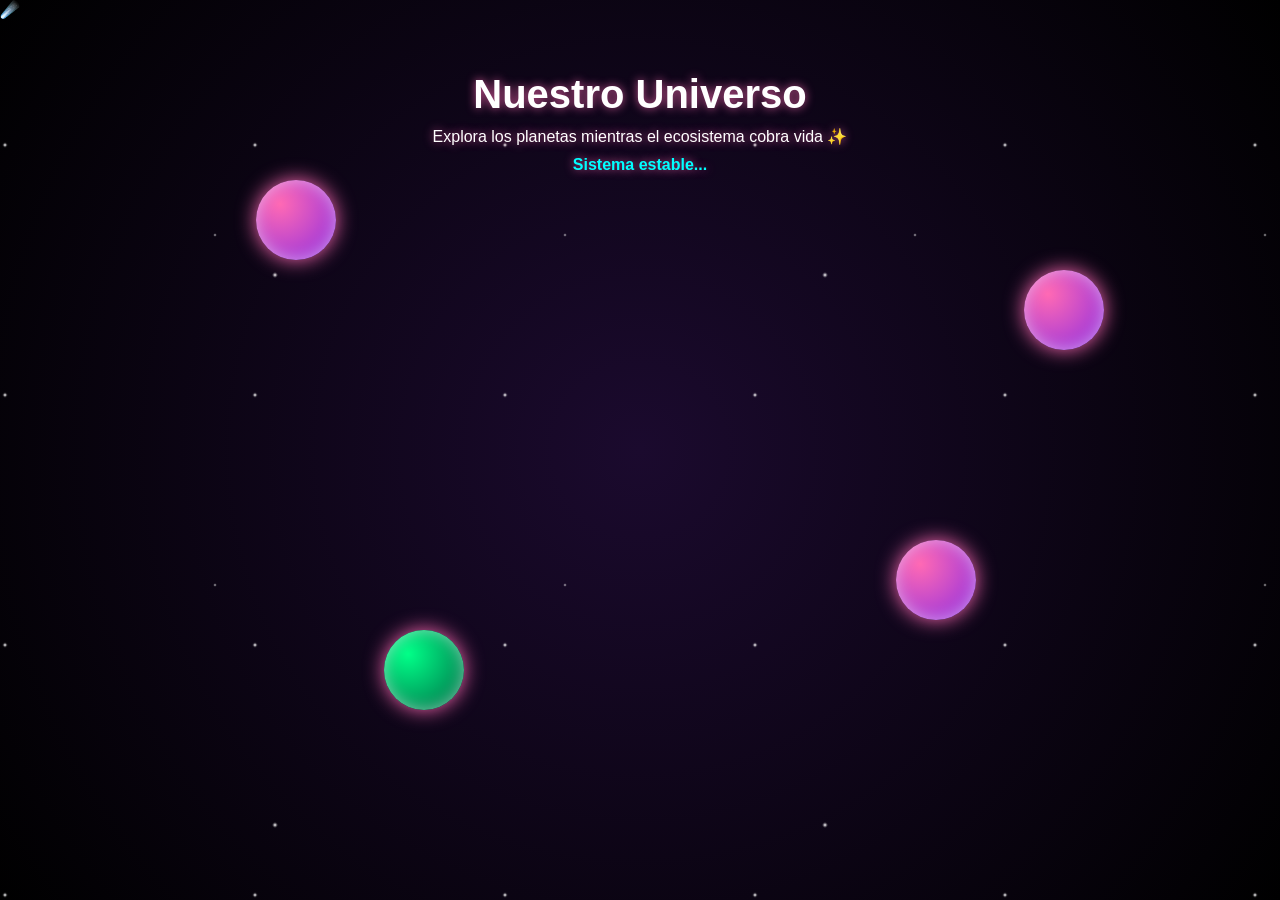
==== index.html @ ca0ccb5b "Update index.html" ====
<!DOCTYPE html>
<html lang="es">
<head>
    <meta charset="UTF-8">
    <meta name="viewport" content="width=device-width, initial-scale=1.0">
    <title>Nuestro Universo ✨</title>
    <link rel="stylesheet" href="style.css">
</head>
<body>

    <audio id="musica" loop>
        <source src="assets/musica.mp3" type="audio/mpeg">
    </audio>

    <div class="instruccion">
        <h1>Nuestro Universo</h1>
        <p>Explora los planetas mientras el ecosistema cobra vida ✨</p>
        <p id="estado-texto" style="color: #00ffff; font-weight: bold; margin-top: 10px;">Sistema estable...</p>
    </div>

    <!-- Actores de la cinemática -->
    <div id="nave" class="actor nave">🚀</div>
    <div id="alien" class="actor alien">👽</div>
    <div id="explosion" class="actor explosion">💥</div>
    <div id="laser" class="actor laser"></div>
    <div id="laser-reparador" class="actor laser-reparador"></div>
    <div class="cometa">☄️</div>

    <div class="universo">
        <div class="planeta" data-img="assets/foto1.jpg" data-titulo="El día que nos conocimos" data-mensaje="Desde ese momento supe que serías alguien muy especial en mi vida." style="top: 20%; left: 20%;"></div>
        <div class="planeta" data-img="assets/foto2.jpg" data-titulo="Nuestra primera aventura" data-mensaje="Reír contigo es mi actividad favorita. Gracias por tantos momentos felices." style="top: 60%; left: 70%;"></div>
        <div class="planeta" data-img="assets/foto3.jpg" data-titulo="Para ti, en este día" data-mensaje="¡Feliz Día de la Amistad y el Amor! Te quiero muchísimo." style="top: 30%; left: 80%;"></div>
        
        <!-- Planeta 4 (El que vive la historia) -->
        <div class="planeta peligro" id="planeta-peligro" style="top: 70%; left: 30%; background: radial-gradient(circle at 30% 30%, #00ff88, #006644);"></div>
    </div>

    <div id="modal" class="modal">
        <div class="modal-contenido">
            <span class="cerrar">&times;</span>
            <img id="modal-img" src="" alt="Recuerdo">
            <h2 id="modal-titulo"></h2>
            <p id="modal-mensaje"></p>
        </div>
    </div>

    <script src="script.js"></script>
</body>
</html>
---- style.css ----
* {
    margin: 0;
    padding: 0;
    box-sizing: border-box;
    font-family: 'Arial', sans-serif;
}

body {
    background: radial-gradient(circle at center, #1b0a2e 0%, #000000 100%);
    color: white;
    overflow: hidden;
    height: 100vh;
    position: relative;
}

body::before {
    content: "";
    position: absolute;
    top: 0; left: 0; width: 100%; height: 100%;
    background-image: 
        radial-gradient(white, rgba(255,255,255,.2) 2px, transparent 3px),
        radial-gradient(white, rgba(255,255,255,.15) 1px, transparent 2px),
        radial-gradient(white, rgba(255,255,255,.1) 2px, transparent 3px);
    background-size: 550px 550px, 350px 350px, 250px 250px;
    background-position: 0 0, 40px 60px, 130px 270px;
    z-index: -1;
    animation: brillar 10s infinite alternate;
}

@keyframes brillar {
    from { opacity: 0.5; }
    to { opacity: 1; }
}

.instruccion {
    text-align: center;
    position: absolute;
    top: 8%;
    width: 100%;
    pointer-events: none;
    text-shadow: 0 0 10px rgba(255, 105, 180, 0.8);
    z-index: 5;
}

.instruccion h1 { font-size: 2.5rem; margin-bottom: 10px; }

/* Planetas */
.planeta {
    position: absolute;
    width: 80px;
    height: 80px;
    border-radius: 50%;
    background: radial-gradient(circle at 30% 30%, #ff69b4, #8a2be2);
    cursor: pointer;
    box-shadow: 0 0 20px #ff69b4, inset 0 0 15px rgba(255,255,255,0.5);
    animation: flotar 4s infinite ease-in-out;
    transition: transform 0.3s, box-shadow 0.3s;
    z-index: 2;
}

.planeta:hover {
    transform: scale(1.2);
    box-shadow: 0 0 40px #ff1493, inset 0 0 20px white;
}

.planeta:nth-child(1) { animation-duration: 5s; }
.planeta:nth-child(2) { animation-duration: 7s; animation-delay: 1s; }
.planeta:nth-child(3) { animation-duration: 6s; animation-delay: 2s; }
.planeta:nth-child(4) { animation-duration: 4s; animation-delay: 0.5s; }

@keyframes flotar {
    0%, 100% { transform: translateY(0) translateX(0); }
    50% { transform: translateY(-20px) translateX(10px); }
}

/* --- ACTORES DE LA CINEMÁTICA --- */
.actor {
    position: absolute;
    font-size: 4rem;
    display: none; /* Ocultos por defecto */
    z-index: 10;
    text-shadow: 0 0 20px rgba(255,255,255,0.8);
}

/* Animaciones de movimiento */
@keyframes volar-derecha {
    0% { left: -100px; top: 20%; transform: rotate(45deg); }
    100% { left: 40%; top: 60%; transform: rotate(45deg); }
}

@keyframes volar-izquierda {
    0% { right: -100px; top: 10%; transform: rotate(-45deg); }
    100% { right: 40%; top: 60%; transform: rotate(-45deg); }
}

@keyframes explotar {
    0% { transform: scale(0); opacity: 1; }
    50% { transform: scale(2); opacity: 0.8; }
    100% { transform: scale(3); opacity: 0; }
}

@keyframes disparar {
    0% { width: 0; opacity: 1; }
    100% { width: 150px; opacity: 0; }
}

/* Estilos específicos de los actores */
.nave { animation: volar-derecha 3s forwards; }
.alien { animation: volar-izquierda 3s forwards; }
.explosion { animation: explotar 1s forwards; }

.laser {
    background: red;
    height: 5px;
    box-shadow: 0 0 15px red;
    top: 65%; left: 35%;
    transform: rotate(45deg);
    transform-origin: left;
}
.laser-reparador {
    background: #00ffff;
    height: 5px;
    box-shadow: 0 0 15px #00ffff;
    top: 65%; right: 35%;
    transform: rotate(-45deg);
    transform-origin: right;
}

/* Efecto de planeta herido */
.planeta-herido {
    filter: grayscale(100%) brightness(50%);
    box-shadow: 0 0 50px #000 inset !important;
    animation: none !important;
    transform: scale(0.8);
}

/* Modal (Ventana) */
.modal {
    display: none;
    position: fixed;
    top: 0; left: 0; width: 100%; height: 100%;
    background-color: rgba(0, 0, 0, 0.8);
    backdrop-filter: blur(5px);
    justify-content: center;
    align-items: center;
    z-index: 100;
    opacity: 0;
    transition: opacity 0.5s ease;
}

.modal.mostrar {
    display: flex;
    opacity: 1;
}

.modal-contenido {
    background: rgba(30, 10, 50, 0.9);
    border: 2px solid #ff69b4;
    border-radius: 20px;
    padding: 30px;
    max-width: 500px;
    width: 90%;
    text-align: center;
    position: relative;
    box-shadow: 0 0 30px rgba(255, 105, 180, 0.5);
    transform: scale(0.8);
    transition: transform 0.5s ease;
}

.modal.mostrar .modal-contenido { transform: scale(1); }

.modal-contenido img {
    width: 100%;
    max-height: 300px;
    object-fit: cover;
    border-radius: 15px;
    margin-bottom: 20px;
}

.modal-contenido h2 { color: #ff69b4; margin-bottom: 15px; }
.modal-contenido p { font-size: 1.1rem; line-height: 1.6; color: #e0e0e0; }

.cerrar {
    position: absolute;
    top: 10px;
    right: 20px;
    font-size: 30px;
    color: white;
    cursor: pointer;
    transition: color 0.3s;
}

.cerrar:hover { color: #ff69b4; }
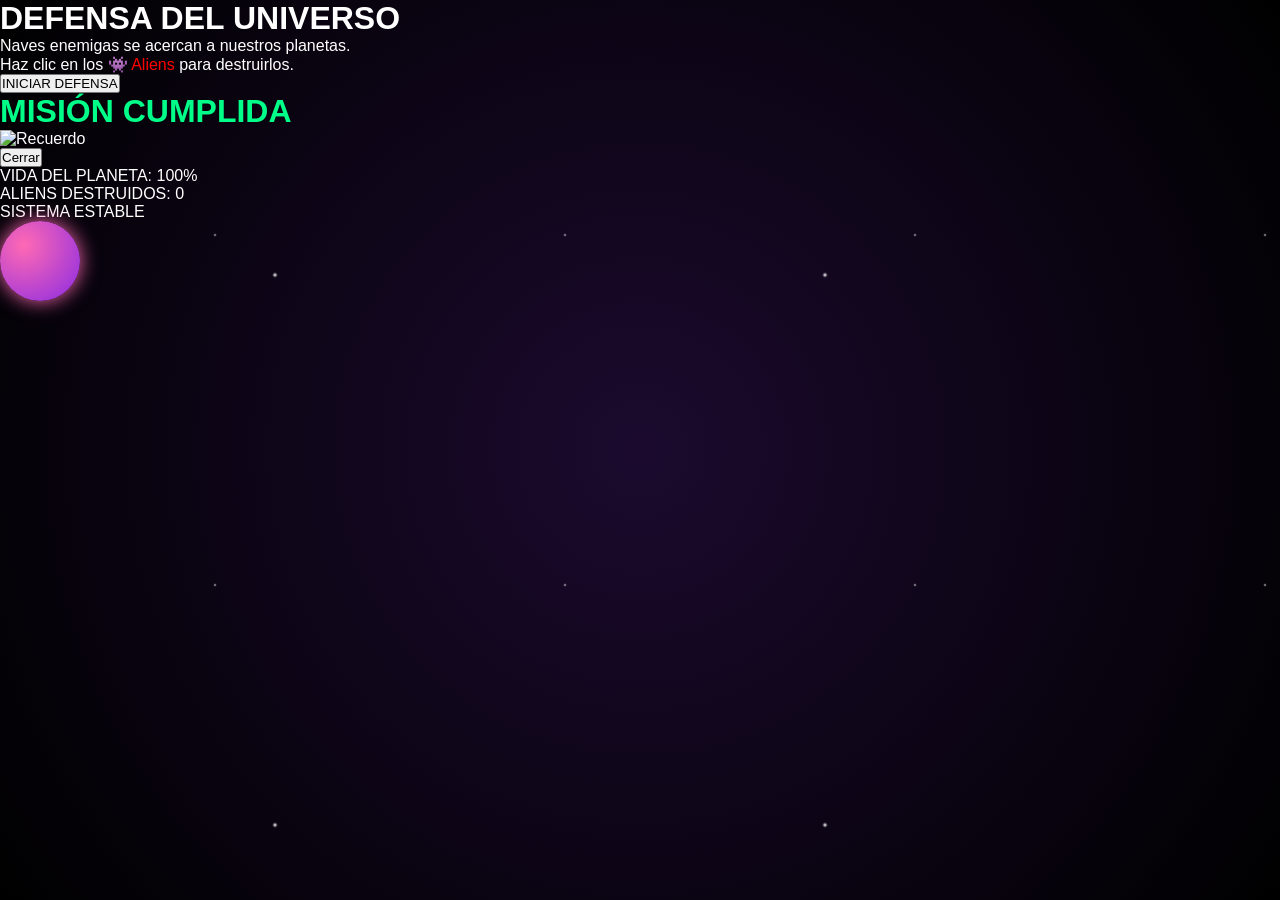
==== commit d2f9f564: "Update index.html" ====
--- a/index.html
+++ b/index.html
@@ -3,45 +3,61 @@
 <head>
     <meta charset="UTF-8">
     <meta name="viewport" content="width=device-width, initial-scale=1.0">
-    <title>Nuestro Universo ✨</title>
+    <title>Misión: Nuestro Universo ✨</title>
     <link rel="stylesheet" href="style.css">
+    <!-- Fuente futurista -->
+    <link href="https://fonts.googleapis.com/css2?family=Orbitron:wght@400;700&display=swap" rel="stylesheet">
 </head>
 <body>
 
+    <!-- Reproductor de música -->
     <audio id="musica" loop>
         <source src="assets/musica.mp3" type="audio/mpeg">
     </audio>
 
-    <div class="instruccion">
-        <h1>Nuestro Universo</h1>
-        <p>Explora los planetas mientras el ecosistema cobra vida ✨</p>
-        <p id="estado-texto" style="color: #00ffff; font-weight: bold; margin-top: 10px;">Sistema estable...</p>
+    <!-- Pantalla de Inicio -->
+    <div id="start-screen" class="overlay">
+        <div class="hud-panel">
+            <h1>DEFENSA DEL UNIVERSO</h1>
+            <p>Naves enemigas se acercan a nuestros planetas.</p>
+            <p>Haz clic en los <span style="color:red">👾 Aliens</span> para destruirlos.</p>
+            <button id="btn-iniciar">INICIAR DEFENSA</button>
+        </div>
     </div>
 
-    <!-- Actores de la cinemática -->
-    <div id="nave" class="actor nave">🚀</div>
-    <div id="alien" class="actor alien">👽</div>
-    <div id="explosion" class="actor explosion">💥</div>
-    <div id="laser" class="actor laser"></div>
-    <div id="laser-reparador" class="actor laser-reparador"></div>
-    <div class="cometa">☄️</div>
-
-    <div class="universo">
-        <div class="planeta" data-img="assets/foto1.jpg" data-titulo="El día que nos conocimos" data-mensaje="Desde ese momento supe que serías alguien muy especial en mi vida." style="top: 20%; left: 20%;"></div>
-        <div class="planeta" data-img="assets/foto2.jpg" data-titulo="Nuestra primera aventura" data-mensaje="Reír contigo es mi actividad favorita. Gracias por tantos momentos felices." style="top: 60%; left: 70%;"></div>
-        <div class="planeta" data-img="assets/foto3.jpg" data-titulo="Para ti, en este día" data-mensaje="¡Feliz Día de la Amistad y el Amor! Te quiero muchísimo." style="top: 30%; left: 80%;"></div>
-        
-        <!-- Planeta 4 (El que vive la historia) -->
-        <div class="planeta peligro" id="planeta-peligro" style="top: 70%; left: 30%; background: radial-gradient(circle at 30% 30%, #00ff88, #006644);"></div>
+    <!-- Pantalla de Victoria (Mensaje Final) -->
+    <div id="win-screen" class="overlay hidden">
+        <div class="hud-panel win-panel">
+            <h1 style="color: #00ff88;">MISIÓN CUMPLIDA</h1>
+            <img id="win-img" src="assets/foto1.jpg" alt="Recuerdo">
+            <h2 id="win-titulo"></h2>
+            <p id="win-mensaje"></p>
+            <button id="btn-cerrar-win">Cerrar</button>
+        </div>
     </div>
 
-    <div id="modal" class="modal">
-        <div class="modal-contenido">
-            <span class="cerrar">&times;</span>
-            <img id="modal-img" src="" alt="Recuerdo">
-            <h2 id="modal-titulo"></h2>
-            <p id="modal-mensaje"></p>
+    <!-- HUD (Interfaz de Juego) -->
+    <div id="hud" class="hidden">
+        <div class="hud-item">VIDA DEL PLANETA: <span id="hp-text">100%</span></div>
+        <div class="hud-item">ALIENS DESTRUIDOS: <span id="score-text">0</span></div>
+        <div class="hud-item" id="status-text">SISTEMA ESTABLE</div>
+    </div>
+
+    <!-- Área de Juego -->
+    <div id="game-area">
+        <!-- Planeta Central a defender -->
+        <div id="planeta-central" class="planeta">
+            <div class="vida-bar"><div class="vida-llenado" id="vida-planeta"></div></div>
         </div>
+        
+        <!-- Capa de Aliens -->
+        <div id="capa-aliens"></div>
+        
+        <!-- Capa de Láseres -->
+        <div id="capa-lasers"></div>
+        
+        <!-- Nave Aliada (Oculta al inicio) -->
+        <div id="nave-aliada" class="actor oculto">🚀</div>
     </div>
 
     <script src="script.js"></script>
--- a/style.css
+++ b/style.css
@@ -1,193 +1,75 @@
-* {
-    margin: 0;
-    padding: 0;
-    box-sizing: border-box;
-    font-family: 'Arial', sans-serif;
-}
+* { margin: 0; padding: 0; box-sizing: border-box; font-family: 'Arial', sans-serif; }
 
 body {
     background: radial-gradient(circle at center, #1b0a2e 0%, #000000 100%);
-    color: white;
-    overflow: hidden;
-    height: 100vh;
-    position: relative;
+    color: white; overflow: hidden; height: 100vh; position: relative;
 }
 
 body::before {
-    content: "";
-    position: absolute;
-    top: 0; left: 0; width: 100%; height: 100%;
+    content: ""; position: absolute; top: 0; left: 0; width: 100%; height: 100%;
     background-image: 
         radial-gradient(white, rgba(255,255,255,.2) 2px, transparent 3px),
-        radial-gradient(white, rgba(255,255,255,.15) 1px, transparent 2px),
-        radial-gradient(white, rgba(255,255,255,.1) 2px, transparent 3px);
-    background-size: 550px 550px, 350px 350px, 250px 250px;
-    background-position: 0 0, 40px 60px, 130px 270px;
-    z-index: -1;
-    animation: brillar 10s infinite alternate;
+        radial-gradient(white, rgba(255,255,255,.15) 1px, transparent 2px);
+    background-size: 550px 550px, 350px 350px;
+    background-position: 0 0, 40px 60px;
+    z-index: -1; animation: brillar 10s infinite alternate;
 }
 
-@keyframes brillar {
-    from { opacity: 0.5; }
-    to { opacity: 1; }
-}
+@keyframes brillar { from { opacity: 0.5; } to { opacity: 1; } }
 
-.instruccion {
-    text-align: center;
-    position: absolute;
-    top: 8%;
-    width: 100%;
-    pointer-events: none;
-    text-shadow: 0 0 10px rgba(255, 105, 180, 0.8);
-    z-index: 5;
-}
-
+.instruccion { text-align: center; position: absolute; top: 8%; width: 100%; pointer-events: none; text-shadow: 0 0 10px rgba(255, 105, 180, 0.8); z-index: 5; }
 .instruccion h1 { font-size: 2.5rem; margin-bottom: 10px; }
 
-/* Planetas */
 .planeta {
-    position: absolute;
-    width: 80px;
-    height: 80px;
-    border-radius: 50%;
+    position: absolute; width: 80px; height: 80px; border-radius: 50%;
     background: radial-gradient(circle at 30% 30%, #ff69b4, #8a2be2);
-    cursor: pointer;
-    box-shadow: 0 0 20px #ff69b4, inset 0 0 15px rgba(255,255,255,0.5);
-    animation: flotar 4s infinite ease-in-out;
-    transition: transform 0.3s, box-shadow 0.3s;
+    cursor: pointer; box-shadow: 0 0 20px #ff69b4;
+    animation: flotar 4s infinite ease-in-out; transition: all 0.5s ease;
     z-index: 2;
 }
 
-.planeta:hover {
-    transform: scale(1.2);
-    box-shadow: 0 0 40px #ff1493, inset 0 0 20px white;
-}
-
+.planeta:hover { transform: scale(1.2); box-shadow: 0 0 40px #ff1493, inset 0 0 20px white; }
 .planeta:nth-child(1) { animation-duration: 5s; }
 .planeta:nth-child(2) { animation-duration: 7s; animation-delay: 1s; }
 .planeta:nth-child(3) { animation-duration: 6s; animation-delay: 2s; }
 .planeta:nth-child(4) { animation-duration: 4s; animation-delay: 0.5s; }
 
-@keyframes flotar {
-    0%, 100% { transform: translateY(0) translateX(0); }
-    50% { transform: translateY(-20px) translateX(10px); }
-}
+@keyframes flotar { 0%, 100% { transform: translateY(0) translateX(0); } 50% { transform: translateY(-20px) translateX(10px); } }
 
-/* --- ACTORES DE LA CINEMÁTICA --- */
-.actor {
-    position: absolute;
-    font-size: 4rem;
-    display: none; /* Ocultos por defecto */
-    z-index: 10;
-    text-shadow: 0 0 20px rgba(255,255,255,0.8);
-}
+/* --- ACTORES Y ECOSISTEMA --- */
+.actor { position: absolute; font-size: 4rem; display: none; z-index: 10; text-shadow: 0 0 20px rgba(255,255,255,0.8); transition: all 1s ease-in-out; }
 
-/* Animaciones de movimiento */
-@keyframes volar-derecha {
-    0% { left: -100px; top: 20%; transform: rotate(45deg); }
-    100% { left: 40%; top: 60%; transform: rotate(45deg); }
-}
+.nave { left: -100px; top: 20%; }
+.nave.visible { left: 40%; top: 60%; }
+.nave.saliendo { left: 120%; top: 30%; } /* Se va volando */
 
-@keyframes volar-izquierda {
-    0% { right: -100px; top: 10%; transform: rotate(-45deg); }
-    100% { right: 40%; top: 60%; transform: rotate(-45deg); }
-}
+.alien { right: -100px; top: 10%; }
+.alien.visible { right: 40%; top: 60%; }
+.alien.saliendo { right: 120%; top: 30%; }
 
-@keyframes explotar {
-    0% { transform: scale(0); opacity: 1; }
-    50% { transform: scale(2); opacity: 0.8; }
-    100% { transform: scale(3); opacity: 0; }
-}
+.explosion { top: 65%; left: 30%; font-size: 6rem; display: none; }
+.explosion.visible { animation: explotar 1s forwards; }
 
-@keyframes disparar {
-    0% { width: 0; opacity: 1; }
-    100% { width: 150px; opacity: 0; }
-}
+@keyframes explotar { 0% { transform: scale(0); opacity: 1; } 50% { transform: scale(2); opacity: 0.8; } 100% { transform: scale(3); opacity: 0; } }
 
-/* Estilos específicos de los actores */
-.nave { animation: volar-derecha 3s forwards; }
-.alien { animation: volar-izquierda 3s forwards; }
-.explosion { animation: explotar 1s forwards; }
+.laser { background: red; height: 6px; box-shadow: 0 0 15px red; top: 65%; left: 35%; transform: rotate(45deg); transform-origin: left; width: 0; display: none; }
+.laser-reparador { background: #00ffff; height: 6px; box-shadow: 0 0 15px #00ffff; top: 65%; right: 35%; transform: rotate(-45deg); transform-origin: right; width: 0; display: none; }
 
-.laser {
-    background: red;
-    height: 5px;
-    box-shadow: 0 0 15px red;
-    top: 65%; left: 35%;
-    transform: rotate(45deg);
-    transform-origin: left;
-}
-.laser-reparador {
-    background: #00ffff;
-    height: 5px;
-    box-shadow: 0 0 15px #00ffff;
-    top: 65%; right: 35%;
-    transform: rotate(-45deg);
-    transform-origin: right;
-}
+/* Cometa automático */
+.cometa { position: absolute; top: -50px; left: -50px; font-size: 2rem; animation: caer 8s linear infinite; opacity: 0.7; }
+@keyframes caer { 0% { transform: translate(0, 0) rotate(0deg); } 100% { transform: translate(100vw, 100vh) rotate(360deg); } }
 
 /* Efecto de planeta herido */
-.planeta-herido {
-    filter: grayscale(100%) brightness(50%);
-    box-shadow: 0 0 50px #000 inset !important;
-    animation: none !important;
-    transform: scale(0.8);
-}
+.planeta-herido { filter: grayscale(100%) brightness(30%); box-shadow: 0 0 50px #000 inset !important; transform: scale(0.8); animation: temblar 0.2s infinite; }
+@keyframes temblar { 0% { transform: translate(1px, 1px) scale(0.8); } 50% { transform: translate(-1px, -1px) scale(0.8); } 100% { transform: translate(1px, -1px) scale(0.8); } }
 
-/* Modal (Ventana) */
-.modal {
-    display: none;
-    position: fixed;
-    top: 0; left: 0; width: 100%; height: 100%;
-    background-color: rgba(0, 0, 0, 0.8);
-    backdrop-filter: blur(5px);
-    justify-content: center;
-    align-items: center;
-    z-index: 100;
-    opacity: 0;
-    transition: opacity 0.5s ease;
-}
-
-.modal.mostrar {
-    display: flex;
-    opacity: 1;
-}
-
-.modal-contenido {
-    background: rgba(30, 10, 50, 0.9);
-    border: 2px solid #ff69b4;
-    border-radius: 20px;
-    padding: 30px;
-    max-width: 500px;
-    width: 90%;
-    text-align: center;
-    position: relative;
-    box-shadow: 0 0 30px rgba(255, 105, 180, 0.5);
-    transform: scale(0.8);
-    transition: transform 0.5s ease;
-}
-
+/* Modal */
+.modal { display: none; position: fixed; top: 0; left: 0; width: 100%; height: 100%; background-color: rgba(0, 0, 0, 0.8); backdrop-filter: blur(5px); justify-content: center; align-items: center; z-index: 100; opacity: 0; transition: opacity 0.5s ease; }
+.modal.mostrar { display: flex; opacity: 1; }
+.modal-contenido { background: rgba(30, 10, 50, 0.9); border: 2px solid #ff69b4; border-radius: 20px; padding: 30px; max-width: 500px; width: 90%; text-align: center; position: relative; box-shadow: 0 0 30px rgba(255, 105, 180, 0.5); transform: scale(0.8); transition: transform 0.5s ease; }
 .modal.mostrar .modal-contenido { transform: scale(1); }
-
-.modal-contenido img {
-    width: 100%;
-    max-height: 300px;
-    object-fit: cover;
-    border-radius: 15px;
-    margin-bottom: 20px;
-}
-
+.modal-contenido img { width: 100%; max-height: 300px; object-fit: cover; border-radius: 15px; margin-bottom: 20px; }
 .modal-contenido h2 { color: #ff69b4; margin-bottom: 15px; }
 .modal-contenido p { font-size: 1.1rem; line-height: 1.6; color: #e0e0e0; }
-
-.cerrar {
-    position: absolute;
-    top: 10px;
-    right: 20px;
-    font-size: 30px;
-    color: white;
-    cursor: pointer;
-    transition: color 0.3s;
-}
-
+.cerrar { position: absolute; top: 10px; right: 20px; font-size: 30px; color: white; cursor: pointer; transition: color 0.3s; }
 .cerrar:hover { color: #ff69b4; }
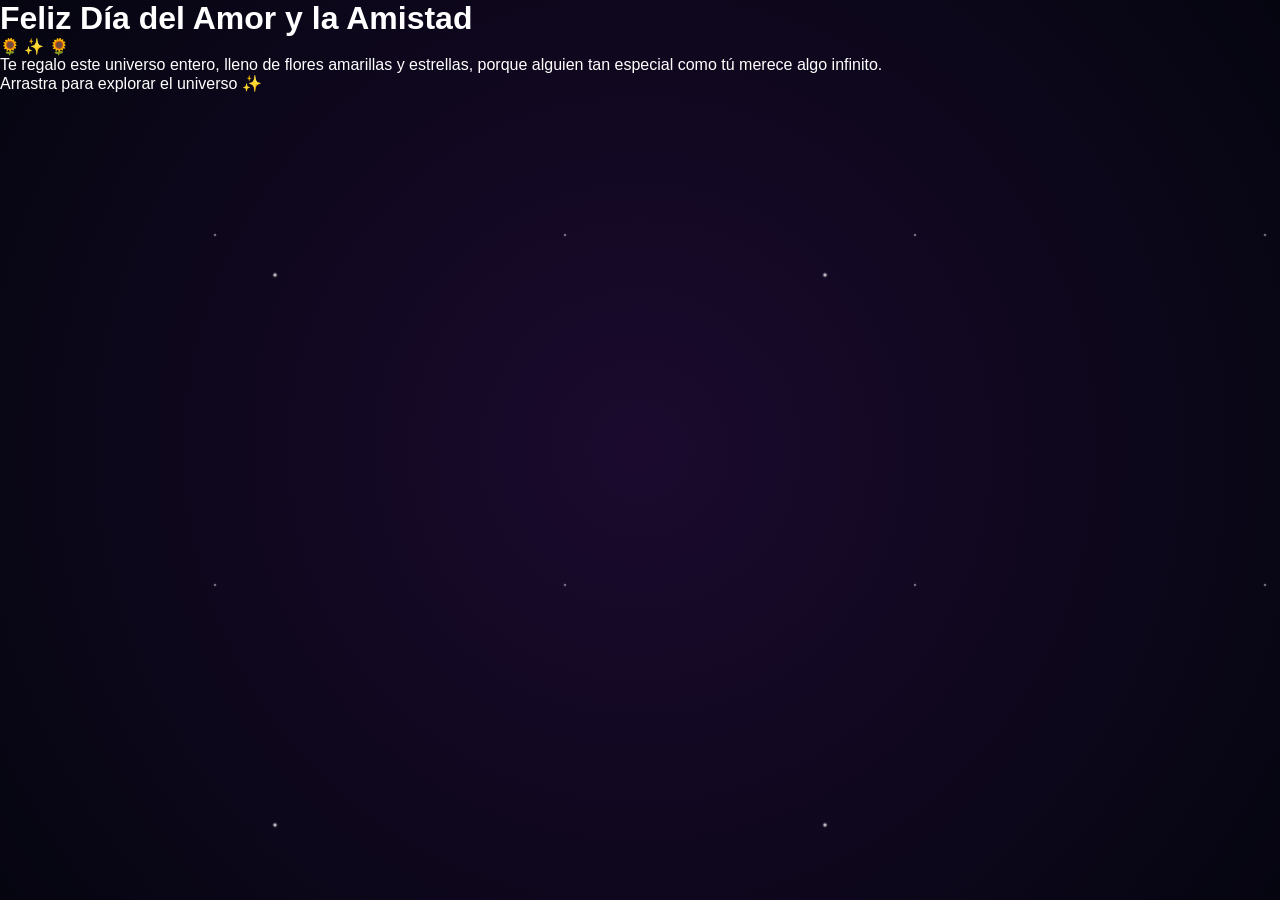
==== commit 01e80d34: "Update index.html" ====
--- a/index.html
+++ b/index.html
@@ -3,61 +3,46 @@
 <head>
     <meta charset="UTF-8">
     <meta name="viewport" content="width=device-width, initial-scale=1.0">
-    <title>Misión: Nuestro Universo ✨</title>
+    <title>Universo de Flores Amarillas 🌻</title>
     <link rel="stylesheet" href="style.css">
-    <!-- Fuente futurista -->
-    <link href="https://fonts.googleapis.com/css2?family=Orbitron:wght@400;700&display=swap" rel="stylesheet">
+    <!-- Fuente elegante -->
+    <link href="https://fonts.googleapis.com/css2?family=Great+Vibes&family=Poppins:wght@300;400&display=swap" rel="stylesheet">
 </head>
 <body>
 
-    <!-- Reproductor de música -->
-    <audio id="musica" loop>
-        <source src="assets/musica.mp3" type="audio/mpeg">
-    </audio>
-
-    <!-- Pantalla de Inicio -->
-    <div id="start-screen" class="overlay">
-        <div class="hud-panel">
-            <h1>DEFENSA DEL UNIVERSO</h1>
-            <p>Naves enemigas se acercan a nuestros planetas.</p>
-            <p>Haz clic en los <span style="color:red">👾 Aliens</span> para destruirlos.</p>
-            <button id="btn-iniciar">INICIAR DEFENSA</button>
-        </div>
+    <!-- Mensaje Central (Fijo en pantalla) -->
+    <div id="mensaje-central">
+        <h1>Feliz Día del Amor y la Amistad</h1>
+        <div class="flores-decorativas">🌻 ✨ 🌻</div>
+        <p>Te regalo este universo entero, lleno de flores amarillas y estrellas, porque alguien tan especial como tú merece algo infinito.</p>
+        <p class="instruccion">Arrastra para explorar el universo ✨</p>
     </div>
 
-    <!-- Pantalla de Victoria (Mensaje Final) -->
-    <div id="win-screen" class="overlay hidden">
-        <div class="hud-panel win-panel">
-            <h1 style="color: #00ff88;">MISIÓN CUMPLIDA</h1>
-            <img id="win-img" src="assets/foto1.jpg" alt="Recuerdo">
-            <h2 id="win-titulo"></h2>
-            <p id="win-mensaje"></p>
-            <button id="btn-cerrar-win">Cerrar</button>
+    <!-- El Universo Gigante (Se mueve con el arrastre) -->
+    <div id="universo">
+        
+        <!-- Capa de Nebulosas y Ambiente -->
+        <div class="nebulosa nebulosa-1"></div>
+        <div class="nebulosa nebulosa-2"></div>
+        <div class="nebulosa nebulosa-3"></div>
+
+        <!-- Planetas con Atmósfera -->
+        <div class="planeta-detallado planeta-1">
+            <div class="anillo"></div>
+            <div class="luna"></div>
         </div>
-    </div>
+        <div class="planeta-detallado planeta-2">
+            <div class="atmosfera"></div>
+        </div>
+        <div class="planeta-detallado planeta-3">
+            <div class="anillo"></div>
+        </div>
 
-    <!-- HUD (Interfaz de Juego) -->
-    <div id="hud" class="hidden">
-        <div class="hud-item">VIDA DEL PLANETA: <span id="hp-text">100%</span></div>
-        <div class="hud-item">ALIENS DESTRUIDOS: <span id="score-text">0</span></div>
-        <div class="hud-item" id="status-text">SISTEMA ESTABLE</div>
-    </div>
+        <!-- Contenedor para flores, naves y aliens generados por JS -->
+        <div id="capa-flores"></div>
+        <div id="capa-naves"></div>
+        <div id="capa-laseres"></div>
 
-    <!-- Área de Juego -->
-    <div id="game-area">
-        <!-- Planeta Central a defender -->
-        <div id="planeta-central" class="planeta">
-            <div class="vida-bar"><div class="vida-llenado" id="vida-planeta"></div></div>
-        </div>
-        
-        <!-- Capa de Aliens -->
-        <div id="capa-aliens"></div>
-        
-        <!-- Capa de Láseres -->
-        <div id="capa-lasers"></div>
-        
-        <!-- Nave Aliada (Oculta al inicio) -->
-        <div id="nave-aliada" class="actor oculto">🚀</div>
     </div>
 
     <script src="script.js"></script>
--- a/style.css
+++ b/style.css
@@ -1,10 +1,18 @@
-* { margin: 0; padding: 0; box-sizing: border-box; font-family: 'Arial', sans-serif; }
+:root {
+    --primary: #00ffff;
+    --danger: #ff003c;
+    --success: #00ff88;
+    --bg-dark: #050510;
+}
+
+* { margin: 0; padding: 0; box-sizing: border-box; font-family: 'Orbitron', sans-serif; user-select: none; }
 
 body {
-    background: radial-gradient(circle at center, #1b0a2e 0%, #000000 100%);
+    background: radial-gradient(circle at center, #1b0a2e 0%, var(--bg-dark) 100%);
     color: white; overflow: hidden; height: 100vh; position: relative;
 }
 
+/* Efecto de estrellas */
 body::before {
     content: ""; position: absolute; top: 0; left: 0; width: 100%; height: 100%;
     background-image: 
@@ -17,59 +25,105 @@
 
 @keyframes brillar { from { opacity: 0.5; } to { opacity: 1; } }
 
-.instruccion { text-align: center; position: absolute; top: 8%; width: 100%; pointer-events: none; text-shadow: 0 0 10px rgba(255, 105, 180, 0.8); z-index: 5; }
-.instruccion h1 { font-size: 2.5rem; margin-bottom: 10px; }
+/* Pantallas superpuestas (Inicio / Victoria) */
+.overlay {
+    position: absolute; top: 0; left: 0; width: 100%; height: 100%;
+    background: rgba(0, 0, 0, 0.85); backdrop-filter: blur(10px);
+    display: flex; justify-content: center; align-items: center; z-index: 100;
+    transition: opacity 0.5s ease;
+}
+.overlay.hidden { opacity: 0; pointer-events: none; }
 
-.planeta {
-    position: absolute; width: 80px; height: 80px; border-radius: 50%;
-    background: radial-gradient(circle at 30% 30%, #ff69b4, #8a2be2);
-    cursor: pointer; box-shadow: 0 0 20px #ff69b4;
-    animation: flotar 4s infinite ease-in-out; transition: all 0.5s ease;
-    z-index: 2;
+.hud-panel {
+    background: rgba(10, 10, 30, 0.9); border: 2px solid var(--primary);
+    box-shadow: 0 0 30px rgba(0, 255, 255, 0.3), inset 0 0 20px rgba(0, 255, 255, 0.2);
+    border-radius: 15px; padding: 40px; text-align: center; max-width: 500px; width: 90%;
+    animation: aparecer 0.5s ease-out;
 }
 
-.planeta:hover { transform: scale(1.2); box-shadow: 0 0 40px #ff1493, inset 0 0 20px white; }
-.planeta:nth-child(1) { animation-duration: 5s; }
-.planeta:nth-child(2) { animation-duration: 7s; animation-delay: 1s; }
-.planeta:nth-child(3) { animation-duration: 6s; animation-delay: 2s; }
-.planeta:nth-child(4) { animation-duration: 4s; animation-delay: 0.5s; }
+@keyframes aparecer { from { transform: scale(0.8); opacity: 0; } to { transform: scale(1); opacity: 1; } }
 
-@keyframes flotar { 0%, 100% { transform: translateY(0) translateX(0); } 50% { transform: translateY(-20px) translateX(10px); } }
+.hud-panel h1 { color: var(--primary); margin-bottom: 15px; font-size: 2rem; text-shadow: 0 0 10px var(--primary); }
+.hud-panel p { margin-bottom: 15px; color: #ccc; font-size: 1.1rem; }
+.hud-panel button {
+    background: transparent; border: 2px solid var(--primary); color: var(--primary);
+    padding: 15px 30px; font-size: 1.2rem; font-family: 'Orbitron', sans-serif; cursor: pointer;
+    border-radius: 5px; transition: all 0.3s ease; text-shadow: 0 0 5px var(--primary);
+}
+.hud-panel button:hover { background: var(--primary); color: black; box-shadow: 0 0 20px var(--primary); }
 
-/* --- ACTORES Y ECOSISTEMA --- */
-.actor { position: absolute; font-size: 4rem; display: none; z-index: 10; text-shadow: 0 0 20px rgba(255,255,255,0.8); transition: all 1s ease-in-out; }
+/* HUD del juego */
+#hud {
+    position: absolute; top: 20px; left: 20px; right: 20px;
+    display: flex; justify-content: space-between; z-index: 50;
+    background: rgba(0, 0, 0, 0.5); border: 1px solid rgba(0, 255, 255, 0.3);
+    padding: 15px; border-radius: 10px; backdrop-filter: blur(5px);
+    font-size: 0.9rem; letter-spacing: 1px; transition: opacity 0.5s;
+}
+#hud.hidden { opacity: 0; }
+.hud-item { color: var(--primary); text-shadow: 0 0 5px var(--primary); }
 
-.nave { left: -100px; top: 20%; }
-.nave.visible { left: 40%; top: 60%; }
-.nave.saliendo { left: 120%; top: 30%; } /* Se va volando */
+/* Planeta Central */
+#game-area { width: 100%; height: 100%; position: relative; }
+#planeta-central {
+    position: absolute; top: 50%; left: 50%; transform: translate(-50%, -50%);
+    width: 150px; height: 150px; border-radius: 50%;
+    background: radial-gradient(circle at 30% 30%, #00ff88, #006644);
+    box-shadow: 0 0 50px var(--success), inset 0 0 30px rgba(0,0,0,0.8);
+    transition: all 0.5s ease; z-index: 10;
+}
+#planeta-central.dañado {
+    background: radial-gradient(circle at 30% 30%, #ff003c, #660016);
+    box-shadow: 0 0 50px var(--danger), inset 0 0 30px rgba(0,0,0,0.8);
+    animation: temblar 0.3s infinite;
+}
+@keyframes temblar { 0%, 100% { transform: translate(-50%, -50%) rotate(0deg); } 25% { transform: translate(-48%, -52%) rotate(2deg); } 75% { transform: translate(-52%, -48%) rotate(-2deg); } }
 
-.alien { right: -100px; top: 10%; }
-.alien.visible { right: 40%; top: 60%; }
-.alien.saliendo { right: 120%; top: 30%; }
+/* Barra de vida */
+.vida-bar { position: absolute; top: -30px; left: 50%; transform: translateX(-50%); width: 150px; height: 10px; background: rgba(255,255,255,0.2); border-radius: 5px; overflow: hidden; border: 1px solid white; }
+.vida-llenado { height: 100%; width: 100%; background: var(--success); transition: width 0.3s, background 0.3s; }
 
-.explosion { top: 65%; left: 30%; font-size: 6rem; display: none; }
-.explosion.visible { animation: explotar 1s forwards; }
+/* Aliens */
+.alien {
+    position: absolute; font-size: 3rem; cursor: crosshair;
+    filter: drop-shadow(0 0 10px var(--danger));
+    transition: transform 0.1s; z-index: 20;
+}
+.alien:active { transform: scale(1.5); }
 
-@keyframes explotar { 0% { transform: scale(0); opacity: 1; } 50% { transform: scale(2); opacity: 0.8; } 100% { transform: scale(3); opacity: 0; } }
+/* Láseres */
+.laser {
+    position: absolute; height: 4px; background: var(--primary);
+    box-shadow: 0 0 10px var(--primary), 0 0 20px var(--primary);
+    transform-origin: left center; z-index: 15;
+}
+.laser.enemigo { background: var(--danger); box-shadow: 0 0 10px var(--danger), 0 0 20px var(--danger); }
 
-.laser { background: red; height: 6px; box-shadow: 0 0 15px red; top: 65%; left: 35%; transform: rotate(45deg); transform-origin: left; width: 0; display: none; }
-.laser-reparador { background: #00ffff; height: 6px; box-shadow: 0 0 15px #00ffff; top: 65%; right: 35%; transform: rotate(-45deg); transform-origin: right; width: 0; display: none; }
+/* Explosiones */
+.explosion {
+    position: absolute; font-size: 4rem; pointer-events: none;
+    animation: explotar 0.5s forwards; z-index: 30;
+}
+@keyframes explotar {
+    0% { transform: scale(0); opacity: 1; }
+    50% { transform: scale(1.5); opacity: 1; }
+    100% { transform: scale(2); opacity: 0; }
+}
 
-/* Cometa automático */
-.cometa { position: absolute; top: -50px; left: -50px; font-size: 2rem; animation: caer 8s linear infinite; opacity: 0.7; }
-@keyframes caer { 0% { transform: translate(0, 0) rotate(0deg); } 100% { transform: translate(100vw, 100vh) rotate(360deg); } }
+/* Nave Aliada */
+#nave-aliada {
+    position: absolute; font-size: 5rem; z-index: 40;
+    filter: drop-shadow(0 0 20px var(--primary));
+    transition: all 1s ease-in-out;
+}
+#nave-aliada.oculto { display: none; }
+#nave-aliada.atacando { animation: ataque-final 2s forwards; }
+@keyframes ataque-final {
+    0% { left: -100px; top: 50%; transform: translateY(-50%) rotate(45deg); }
+    50% { left: 50%; top: 50%; transform: translateY(-50%) rotate(45deg) scale(1.5); }
+    100% { left: 120%; top: 50%; transform: translateY(-50%) rotate(45deg); }
+}
 
-/* Efecto de planeta herido */
-.planeta-herido { filter: grayscale(100%) brightness(30%); box-shadow: 0 0 50px #000 inset !important; transform: scale(0.8); animation: temblar 0.2s infinite; }
-@keyframes temblar { 0% { transform: translate(1px, 1px) scale(0.8); } 50% { transform: translate(-1px, -1px) scale(0.8); } 100% { transform: translate(1px, -1px) scale(0.8); } }
-
-/* Modal */
-.modal { display: none; position: fixed; top: 0; left: 0; width: 100%; height: 100%; background-color: rgba(0, 0, 0, 0.8); backdrop-filter: blur(5px); justify-content: center; align-items: center; z-index: 100; opacity: 0; transition: opacity 0.5s ease; }
-.modal.mostrar { display: flex; opacity: 1; }
-.modal-contenido { background: rgba(30, 10, 50, 0.9); border: 2px solid #ff69b4; border-radius: 20px; padding: 30px; max-width: 500px; width: 90%; text-align: center; position: relative; box-shadow: 0 0 30px rgba(255, 105, 180, 0.5); transform: scale(0.8); transition: transform 0.5s ease; }
-.modal.mostrar .modal-contenido { transform: scale(1); }
-.modal-contenido img { width: 100%; max-height: 300px; object-fit: cover; border-radius: 15px; margin-bottom: 20px; }
-.modal-contenido h2 { color: #ff69b4; margin-bottom: 15px; }
-.modal-contenido p { font-size: 1.1rem; line-height: 1.6; color: #e0e0e0; }
-.cerrar { position: absolute; top: 10px; right: 20px; font-size: 30px; color: white; cursor: pointer; transition: color 0.3s; }
-.cerrar:hover { color: #ff69b4; }
+/* Pantalla de victoria */
+.win-panel img { width: 100%; max-height: 250px; object-fit: cover; border-radius: 10px; margin: 15px 0; border: 2px solid var(--success); }
+.win-panel h2 { color: var(--success); margin-bottom: 10px; }
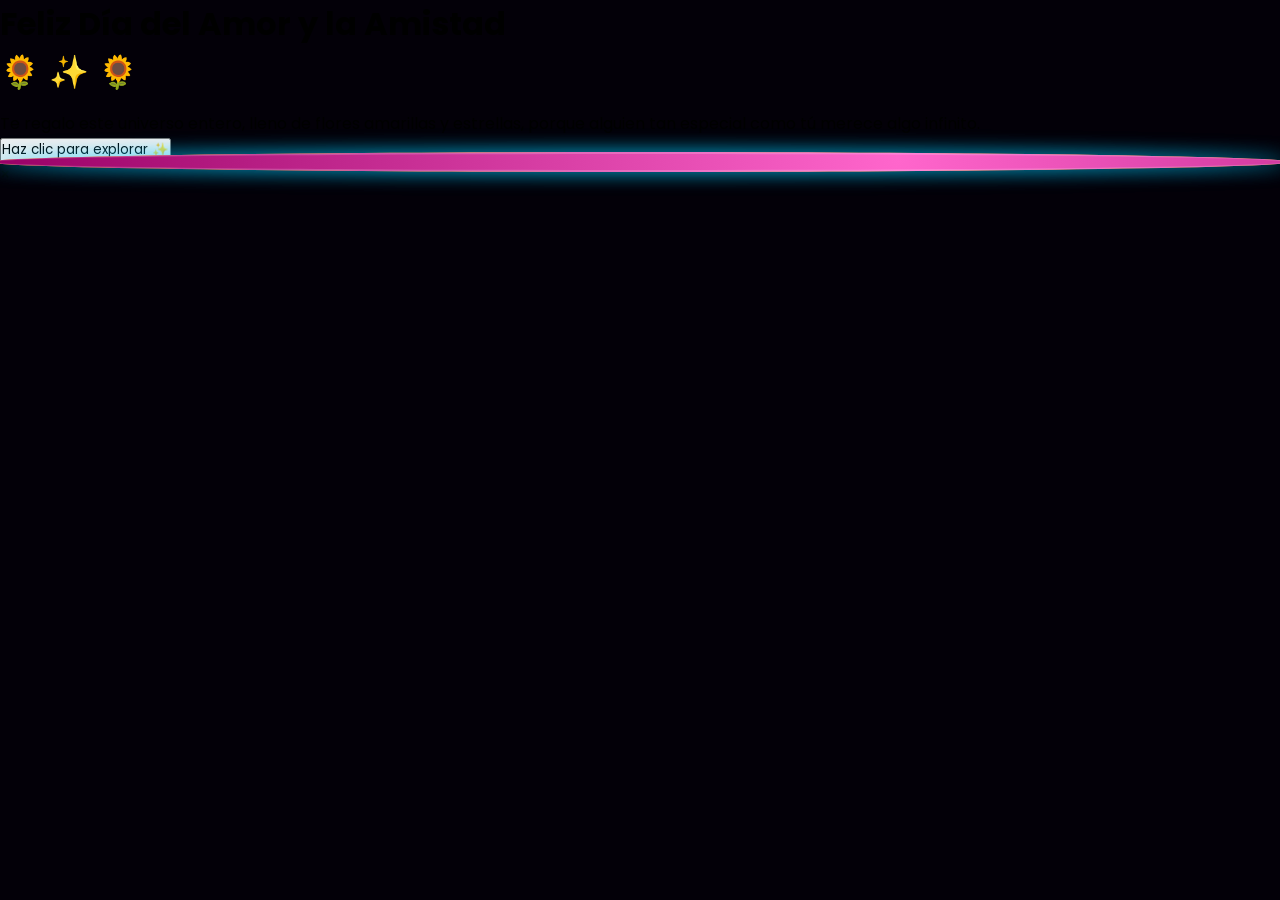
==== commit 2d9956e2: "Refactor HTML for start screen and orbital system Updated the HTML structure to include a start scre" ====
--- a/index.html
+++ b/index.html
@@ -5,44 +5,52 @@
     <meta name="viewport" content="width=device-width, initial-scale=1.0">
     <title>Universo de Flores Amarillas 🌻</title>
     <link rel="stylesheet" href="style.css">
-    <!-- Fuente elegante -->
-    <link href="https://fonts.googleapis.com/css2?family=Great+Vibes&family=Poppins:wght@300;400&display=swap" rel="stylesheet">
+    <link href="https://fonts.googleapis.com/css2?family=Great+Vibes&family=Poppins:wght@300;400;600&display=swap" rel="stylesheet">
 </head>
 <body>
 
-    <!-- Mensaje Central (Fijo en pantalla) -->
-    <div id="mensaje-central">
-        <h1>Feliz Día del Amor y la Amistad</h1>
-        <div class="flores-decorativas">🌻 ✨ 🌻</div>
-        <p>Te regalo este universo entero, lleno de flores amarillas y estrellas, porque alguien tan especial como tú merece algo infinito.</p>
-        <p class="instruccion">Arrastra para explorar el universo ✨</p>
+    <!-- 1. PANTALLA DE INICIO (MENÚ) -->
+    <div id="start-screen">
+        <div class="menu-panel">
+            <h1>Feliz Día del Amor y la Amistad</h1>
+            <div class="flores-decorativas">🌻 ✨ 🌻</div>
+            <p>Te regalo este universo entero, lleno de flores amarillas y estrellas, porque alguien tan especial como tú merece algo infinito.</p>
+            <button id="btn-explorar">Haz clic para explorar ✨</button>
+        </div>
     </div>
 
-    <!-- El Universo Gigante (Se mueve con el arrastre) -->
-    <div id="universo">
-        
-        <!-- Capa de Nebulosas y Ambiente -->
-        <div class="nebulosa nebulosa-1"></div>
-        <div class="nebulosa nebulosa-2"></div>
-        <div class="nebulosa nebulosa-3"></div>
+    <!-- 2. FONDO ESPACIAL (Flores y Naves aleatorias) -->
+    <div id="espacio-fondo"></div>
 
-        <!-- Planetas con Atmósfera -->
-        <div class="planeta-detallado planeta-1">
-            <div class="anillo"></div>
-            <div class="luna"></div>
+    <!-- 3. SISTEMA ORBITAL (Carrusel 3D) -->
+    <div id="sistema-orbital">
+        <div id="orbita">
+            <!-- Planeta 1 -->
+            <div class="planeta" data-id="1" style="transform: rotateY(0deg) translateZ(350px);">
+                <div class="atmosfera" style="background: radial-gradient(circle at 30% 30%, #ffcc00, #cc8800);"></div>
+            </div>
+            <!-- Planeta 2 -->
+            <div class="planeta" data-id="2" style="transform: rotateY(90deg) translateZ(350px);">
+                <div class="atmosfera" style="background: radial-gradient(circle at 30% 30%, #00ccff, #0055cc);"></div>
+            </div>
+            <!-- Planeta 3 -->
+            <div class="planeta" data-id="3" style="transform: rotateY(180deg) translateZ(350px);">
+                <div class="atmosfera" style="background: radial-gradient(circle at 30% 30%, #ff66cc, #990066);"></div>
+            </div>
+            <!-- Planeta 4 -->
+            <div class="planeta" data-id="4" style="transform: rotateY(270deg) translateZ(350px);">
+                <div class="atmosfera" style="background: radial-gradient(circle at 30% 30%, #00ff88, #006644);"></div>
+            </div>
         </div>
-        <div class="planeta-detallado planeta-2">
-            <div class="atmosfera"></div>
+    </div>
+
+    <!-- 4. VENTANA EMERGENTE (Mensajes de Amistad) -->
+    <div id="modal-planeta" class="modal">
+        <div class="modal-contenido">
+            <span class="cerrar">&times;</span>
+            <h2 id="modal-titulo"></h2>
+            <p id="modal-mensaje"></p>
         </div>
-        <div class="planeta-detallado planeta-3">
-            <div class="anillo"></div>
-        </div>
-
-        <!-- Contenedor para flores, naves y aliens generados por JS -->
-        <div id="capa-flores"></div>
-        <div id="capa-naves"></div>
-        <div id="capa-laseres"></div>
-
     </div>
 
     <script src="script.js"></script>
--- a/style.css
+++ b/style.css
@@ -1,129 +1,203 @@
-:root {
-    --primary: #00ffff;
-    --danger: #ff003c;
-    --success: #00ff88;
-    --bg-dark: #050510;
-}
-
-* { margin: 0; padding: 0; box-sizing: border-box; font-family: 'Orbitron', sans-serif; user-select: none; }
+* {
+    margin: 0;
+    padding: 0;
+    box-sizing: border-box;
+    font-family: 'Poppins', sans-serif;
+    user-select: none;
+}
 
 body {
-    background: radial-gradient(circle at center, #1b0a2e 0%, var(--bg-dark) 100%);
-    color: white; overflow: hidden; height: 100vh; position: relative;
-}
-
-/* Efecto de estrellas */
-body::before {
-    content: ""; position: absolute; top: 0; left: 0; width: 100%; height: 100%;
+    background: #030008;
+    overflow: hidden; /* Evita barras de scroll */
+    height: 100vh;
+    width: 100vw;
+    cursor: grab;
+}
+
+body:active {
+    cursor: grabbing;
+}
+
+/* --- EL UNIVERSO GIGANTE --- */
+#universo {
+    position: absolute;
+    top: 0;
+    left: 0;
+    width: 300vw; /* 3 veces el ancho de la pantalla */
+    height: 300vh; /* 3 veces el alto de la pantalla */
     background-image: 
         radial-gradient(white, rgba(255,255,255,.2) 2px, transparent 3px),
-        radial-gradient(white, rgba(255,255,255,.15) 1px, transparent 2px);
-    background-size: 550px 550px, 350px 350px;
-    background-position: 0 0, 40px 60px;
-    z-index: -1; animation: brillar 10s infinite alternate;
-}
-
-@keyframes brillar { from { opacity: 0.5; } to { opacity: 1; } }
-
-/* Pantallas superpuestas (Inicio / Victoria) */
-.overlay {
-    position: absolute; top: 0; left: 0; width: 100%; height: 100%;
-    background: rgba(0, 0, 0, 0.85); backdrop-filter: blur(10px);
-    display: flex; justify-content: center; align-items: center; z-index: 100;
-    transition: opacity 0.5s ease;
-}
-.overlay.hidden { opacity: 0; pointer-events: none; }
-
-.hud-panel {
-    background: rgba(10, 10, 30, 0.9); border: 2px solid var(--primary);
-    box-shadow: 0 0 30px rgba(0, 255, 255, 0.3), inset 0 0 20px rgba(0, 255, 255, 0.2);
-    border-radius: 15px; padding: 40px; text-align: center; max-width: 500px; width: 90%;
-    animation: aparecer 0.5s ease-out;
-}
-
-@keyframes aparecer { from { transform: scale(0.8); opacity: 0; } to { transform: scale(1); opacity: 1; } }
-
-.hud-panel h1 { color: var(--primary); margin-bottom: 15px; font-size: 2rem; text-shadow: 0 0 10px var(--primary); }
-.hud-panel p { margin-bottom: 15px; color: #ccc; font-size: 1.1rem; }
-.hud-panel button {
-    background: transparent; border: 2px solid var(--primary); color: var(--primary);
-    padding: 15px 30px; font-size: 1.2rem; font-family: 'Orbitron', sans-serif; cursor: pointer;
-    border-radius: 5px; transition: all 0.3s ease; text-shadow: 0 0 5px var(--primary);
-}
-.hud-panel button:hover { background: var(--primary); color: black; box-shadow: 0 0 20px var(--primary); }
-
-/* HUD del juego */
-#hud {
-    position: absolute; top: 20px; left: 20px; right: 20px;
-    display: flex; justify-content: space-between; z-index: 50;
-    background: rgba(0, 0, 0, 0.5); border: 1px solid rgba(0, 255, 255, 0.3);
-    padding: 15px; border-radius: 10px; backdrop-filter: blur(5px);
-    font-size: 0.9rem; letter-spacing: 1px; transition: opacity 0.5s;
-}
-#hud.hidden { opacity: 0; }
-.hud-item { color: var(--primary); text-shadow: 0 0 5px var(--primary); }
-
-/* Planeta Central */
-#game-area { width: 100%; height: 100%; position: relative; }
-#planeta-central {
-    position: absolute; top: 50%; left: 50%; transform: translate(-50%, -50%);
-    width: 150px; height: 150px; border-radius: 50%;
-    background: radial-gradient(circle at 30% 30%, #00ff88, #006644);
-    box-shadow: 0 0 50px var(--success), inset 0 0 30px rgba(0,0,0,0.8);
-    transition: all 0.5s ease; z-index: 10;
-}
-#planeta-central.dañado {
-    background: radial-gradient(circle at 30% 30%, #ff003c, #660016);
-    box-shadow: 0 0 50px var(--danger), inset 0 0 30px rgba(0,0,0,0.8);
-    animation: temblar 0.3s infinite;
-}
-@keyframes temblar { 0%, 100% { transform: translate(-50%, -50%) rotate(0deg); } 25% { transform: translate(-48%, -52%) rotate(2deg); } 75% { transform: translate(-52%, -48%) rotate(-2deg); } }
-
-/* Barra de vida */
-.vida-bar { position: absolute; top: -30px; left: 50%; transform: translateX(-50%); width: 150px; height: 10px; background: rgba(255,255,255,0.2); border-radius: 5px; overflow: hidden; border: 1px solid white; }
-.vida-llenado { height: 100%; width: 100%; background: var(--success); transition: width 0.3s, background 0.3s; }
-
-/* Aliens */
-.alien {
-    position: absolute; font-size: 3rem; cursor: crosshair;
-    filter: drop-shadow(0 0 10px var(--danger));
-    transition: transform 0.1s; z-index: 20;
-}
-.alien:active { transform: scale(1.5); }
-
-/* Láseres */
-.laser {
-    position: absolute; height: 4px; background: var(--primary);
-    box-shadow: 0 0 10px var(--primary), 0 0 20px var(--primary);
-    transform-origin: left center; z-index: 15;
-}
-.laser.enemigo { background: var(--danger); box-shadow: 0 0 10px var(--danger), 0 0 20px var(--danger); }
-
-/* Explosiones */
-.explosion {
-    position: absolute; font-size: 4rem; pointer-events: none;
-    animation: explotar 0.5s forwards; z-index: 30;
-}
-@keyframes explotar {
+        radial-gradient(white, rgba(255,255,255,.15) 1px, transparent 2px),
+        radial-gradient(white, rgba(255,255,255,.1) 1px, transparent 1px);
+    background-size: 550px 550px, 350px 350px, 250px 250px;
+    background-position: 0 0, 40px 60px, 130px 270px;
+    transition: transform 0.1s ease-out; /* Suaviza el arrastre */
+    z-index: 1;
+}
+
+/* --- NEBULOSAS (Ambiente) --- */
+.nebulosa {
+    position: absolute;
+    border-radius: 50%;
+    filter: blur(80px);
+    opacity: 0.4;
+    mix-blend-mode: screen;
+    animation: flotar-nebulosa 20s infinite alternate ease-in-out;
+}
+.nebulosa-1 { width: 60vw; height: 60vh; background: #4a00e0; top: 10%; left: 10%; }
+.nebulosa-2 { width: 50vw; height: 70vh; background: #8e2de2; top: 50%; left: 60%; animation-delay: -5s; }
+.nebulosa-3 { width: 40vw; height: 40vh; background: #ffcc00; top: 70%; left: 20%; opacity: 0.2; animation-delay: -10s; }
+
+@keyframes flotar-nebulosa {
+    0% { transform: translate(0, 0) scale(1); }
+    100% { transform: translate(5vw, -5vh) scale(1.2); }
+}
+
+/* --- PLANETAS DETALLADOS --- */
+.planeta-detallado {
+    position: absolute;
+    border-radius: 50%;
+    box-shadow: inset -20px -20px 40px rgba(0,0,0,0.8);
+    animation: rotar-planeta 30s infinite linear;
+}
+
+.planeta-1 {
+    width: 150px; height: 150px;
+    background: radial-gradient(circle at 30% 30%, #ffcc00, #cc8800);
+    top: 20%; left: 15%;
+    box-shadow: 0 0 50px rgba(255, 204, 0, 0.5), inset -20px -20px 40px rgba(0,0,0,0.8);
+}
+
+.planeta-2 {
+    width: 200px; height: 200px;
+    background: radial-gradient(circle at 30% 30%, #00ccff, #0055cc);
+    top: 60%; left: 70%;
+    box-shadow: 0 0 60px rgba(0, 204, 255, 0.5), inset -30px -30px 50px rgba(0,0,0,0.8);
+}
+
+.planeta-3 {
+    width: 100px; height: 100px;
+    background: radial-gradient(circle at 30% 30%, #ff66cc, #990066);
+    top: 80%; left: 30%;
+    box-shadow: 0 0 40px rgba(255, 102, 204, 0.5), inset -10px -10px 30px rgba(0,0,0,0.8);
+}
+
+/* Atmósferas y Anillos */
+.atmosfera {
+    position: absolute; top: -10px; left: -10px; right: -10px; bottom: -10px;
+    border-radius: 50%; border: 2px solid rgba(255,255,255,0.2);
+    box-shadow: 0 0 20px rgba(0, 204, 255, 0.5);
+}
+
+.anillo {
+    position: absolute; top: 50%; left: 50%;
+    width: 200%; height: 30px;
+    border: 4px solid rgba(255, 255, 255, 0.3);
+    border-radius: 50%;
+    transform: translate(-50%, -50%) rotate(-20deg);
+    box-shadow: 0 0 20px rgba(255, 255, 255, 0.2);
+}
+
+.luna {
+    position: absolute; top: -30px; right: -30px;
+    width: 30px; height: 30px; border-radius: 50%;
+    background: #ccc; box-shadow: inset -5px -5px 10px #000;
+    animation: orbitar 10s infinite linear;
+}
+
+@keyframes orbitar { 100% { transform: rotate(360deg) translateX(30px) rotate(-360deg); } }
+@keyframes rotar-planeta { 100% { transform: rotate(360deg); } }
+
+/* --- MENSAJE CENTRAL (UI) --- */
+#mensaje-central {
+    position: fixed;
+    top: 50%; left: 50%;
+    transform: translate(-50%, -50%);
+    background: rgba(10, 5, 20, 0.7);
+    backdrop-filter: blur(10px);
+    border: 2px solid rgba(255, 204, 0, 0.6);
+    border-radius: 20px;
+    padding: 40px;
+    text-align: center;
+    max-width: 500px;
+    width: 90%;
+    z-index: 100;
+    box-shadow: 0 0 50px rgba(255, 204, 0, 0.3);
+    pointer-events: none; /* Permite hacer clic a través del mensaje para arrastrar el fondo */
+}
+
+#mensaje-central h1 {
+    font-family: 'Great Vibes', cursive;
+    font-size: 3rem;
+    color: #ffcc00;
+    margin-bottom: 10px;
+    text-shadow: 0 0 20px rgba(255, 204, 0, 0.8);
+}
+
+.flores-decorativas {
+    font-size: 2rem;
+    margin-bottom: 15px;
+    animation: brillar-flores 2s infinite alternate;
+}
+
+#mensaje-central p {
+    color: #fff;
+    font-size: 1rem;
+    line-height: 1.6;
+    margin-bottom: 20px;
+}
+
+.instruccion {
+    font-size: 0.8rem !important;
+    color: #ffcc00 !important;
+    text-transform: uppercase;
+    letter-spacing: 2px;
+    animation: parpadear 2s infinite;
+}
+
+@keyframes brillar-flores { from { filter: drop-shadow(0 0 5px #ffcc00); } to { filter: drop-shadow(0 0 20px #ffcc00); } }
+@keyframes parpadear { 0%, 100% { opacity: 1; } 50% { opacity: 0.3; } }
+
+/* --- FLORES, NAVES Y ALIENS (Generados por JS) --- */
+.flor {
+    position: absolute;
+    font-size: 2rem;
+    filter: drop-shadow(0 0 10px #ffcc00);
+    animation: flotar-flor 6s infinite ease-in-out;
+    pointer-events: none;
+    z-index: 5;
+}
+
+@keyframes flotar-flor {
+    0%, 100% { transform: translateY(0) rotate(0deg); }
+    50% { transform: translateY(-20px) rotate(15deg); }
+}
+
+.nave-aleatoria, .alien-aleatorio {
+    position: absolute;
+    font-size: 3rem;
+    filter: drop-shadow(0 0 10px white);
+    z-index: 10;
+}
+
+.laser-random {
+    position: absolute;
+    height: 3px;
+    background: red;
+    box-shadow: 0 0 10px red;
+    transform-origin: left center;
+    z-index: 9;
+}
+
+.explosion-random {
+    position: absolute;
+    font-size: 4rem;
+    pointer-events: none;
+    animation: explotar-random 0.5s forwards;
+    z-index: 20;
+}
+
+@keyframes explotar-random {
     0% { transform: scale(0); opacity: 1; }
-    50% { transform: scale(1.5); opacity: 1; }
     100% { transform: scale(2); opacity: 0; }
 }
-
-/* Nave Aliada */
-#nave-aliada {
-    position: absolute; font-size: 5rem; z-index: 40;
-    filter: drop-shadow(0 0 20px var(--primary));
-    transition: all 1s ease-in-out;
-}
-#nave-aliada.oculto { display: none; }
-#nave-aliada.atacando { animation: ataque-final 2s forwards; }
-@keyframes ataque-final {
-    0% { left: -100px; top: 50%; transform: translateY(-50%) rotate(45deg); }
-    50% { left: 50%; top: 50%; transform: translateY(-50%) rotate(45deg) scale(1.5); }
-    100% { left: 120%; top: 50%; transform: translateY(-50%) rotate(45deg); }
-}
-
-/* Pantalla de victoria */
-.win-panel img { width: 100%; max-height: 250px; object-fit: cover; border-radius: 10px; margin: 15px 0; border: 2px solid var(--success); }
-.win-panel h2 { color: var(--success); margin-bottom: 10px; }
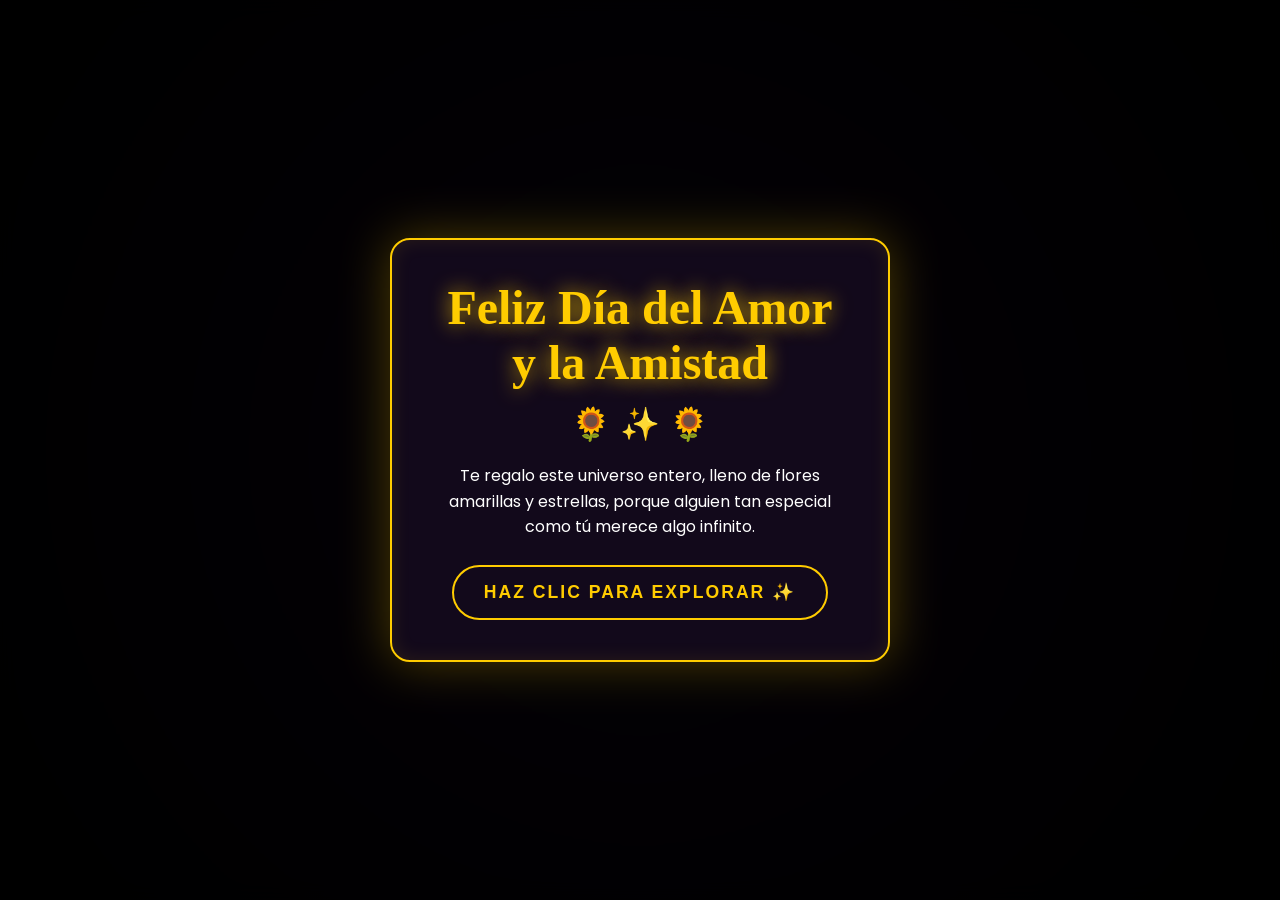
==== commit 1012c7df: "Update index.html" ====
--- a/index.html
+++ b/index.html
@@ -9,7 +9,18 @@
 </head>
 <body>
 
-    <!-- 1. PANTALLA DE INICIO (MENÚ) -->
+    <!-- Capa de Fondo Profundo (Nebulosas y Estrellas) -->
+    <div id="fondo-profundo">
+        <div class="nebulosa nebulosa-1"></div>
+        <div class="nebulosa nebulosa-2"></div>
+        <div class="nebulosa nebulosa-3"></div>
+        <div id="capa-estrellas"></div>
+    </div>
+
+    <!-- Capa de Ambiente (Flores, Cometas, etc.) -->
+    <div id="capa-ambiente"></div>
+
+    <!-- Pantalla de Inicio (Menú) -->
     <div id="start-screen">
         <div class="menu-panel">
             <h1>Feliz Día del Amor y la Amistad</h1>
@@ -19,32 +30,14 @@
         </div>
     </div>
 
-    <!-- 2. FONDO ESPACIAL (Flores y Naves aleatorias) -->
-    <div id="espacio-fondo"></div>
-
-    <!-- 3. SISTEMA ORBITAL (Carrusel 3D) -->
-    <div id="sistema-orbital">
+    <!-- Sistema Orbital 3D -->
+    <div id="sistema-solar">
         <div id="orbita">
-            <!-- Planeta 1 -->
-            <div class="planeta" data-id="1" style="transform: rotateY(0deg) translateZ(350px);">
-                <div class="atmosfera" style="background: radial-gradient(circle at 30% 30%, #ffcc00, #cc8800);"></div>
-            </div>
-            <!-- Planeta 2 -->
-            <div class="planeta" data-id="2" style="transform: rotateY(90deg) translateZ(350px);">
-                <div class="atmosfera" style="background: radial-gradient(circle at 30% 30%, #00ccff, #0055cc);"></div>
-            </div>
-            <!-- Planeta 3 -->
-            <div class="planeta" data-id="3" style="transform: rotateY(180deg) translateZ(350px);">
-                <div class="atmosfera" style="background: radial-gradient(circle at 30% 30%, #ff66cc, #990066);"></div>
-            </div>
-            <!-- Planeta 4 -->
-            <div class="planeta" data-id="4" style="transform: rotateY(270deg) translateZ(350px);">
-                <div class="atmosfera" style="background: radial-gradient(circle at 30% 30%, #00ff88, #006644);"></div>
-            </div>
+            <!-- Los planetas se generan con JavaScript para calcular su posición 3D exacta -->
         </div>
     </div>
 
-    <!-- 4. VENTANA EMERGENTE (Mensajes de Amistad) -->
+    <!-- Ventana de Mensajes -->
     <div id="modal-planeta" class="modal">
         <div class="modal-contenido">
             <span class="cerrar">&times;</span>
--- a/style.css
+++ b/style.css
@@ -7,126 +7,48 @@
 }
 
 body {
-    background: #030008;
-    overflow: hidden; /* Evita barras de scroll */
+    background: radial-gradient(circle at center, #1b0a2e 0%, #000000 100%);
+    overflow: hidden;
     height: 100vh;
     width: 100vw;
-    cursor: grab;
-}
-
-body:active {
-    cursor: grabbing;
-}
-
-/* --- EL UNIVERSO GIGANTE --- */
-#universo {
-    position: absolute;
-    top: 0;
-    left: 0;
-    width: 300vw; /* 3 veces el ancho de la pantalla */
-    height: 300vh; /* 3 veces el alto de la pantalla */
-    background-image: 
-        radial-gradient(white, rgba(255,255,255,.2) 2px, transparent 3px),
-        radial-gradient(white, rgba(255,255,255,.15) 1px, transparent 2px),
-        radial-gradient(white, rgba(255,255,255,.1) 1px, transparent 1px);
-    background-size: 550px 550px, 350px 350px, 250px 250px;
-    background-position: 0 0, 40px 60px, 130px 270px;
-    transition: transform 0.1s ease-out; /* Suaviza el arrastre */
-    z-index: 1;
-}
-
-/* --- NEBULOSAS (Ambiente) --- */
-.nebulosa {
-    position: absolute;
-    border-radius: 50%;
-    filter: blur(80px);
-    opacity: 0.4;
-    mix-blend-mode: screen;
-    animation: flotar-nebulosa 20s infinite alternate ease-in-out;
-}
-.nebulosa-1 { width: 60vw; height: 60vh; background: #4a00e0; top: 10%; left: 10%; }
-.nebulosa-2 { width: 50vw; height: 70vh; background: #8e2de2; top: 50%; left: 60%; animation-delay: -5s; }
-.nebulosa-3 { width: 40vw; height: 40vh; background: #ffcc00; top: 70%; left: 20%; opacity: 0.2; animation-delay: -10s; }
-
-@keyframes flotar-nebulosa {
-    0% { transform: translate(0, 0) scale(1); }
-    100% { transform: translate(5vw, -5vh) scale(1.2); }
-}
-
-/* --- PLANETAS DETALLADOS --- */
-.planeta-detallado {
-    position: absolute;
-    border-radius: 50%;
-    box-shadow: inset -20px -20px 40px rgba(0,0,0,0.8);
-    animation: rotar-planeta 30s infinite linear;
-}
-
-.planeta-1 {
-    width: 150px; height: 150px;
-    background: radial-gradient(circle at 30% 30%, #ffcc00, #cc8800);
-    top: 20%; left: 15%;
-    box-shadow: 0 0 50px rgba(255, 204, 0, 0.5), inset -20px -20px 40px rgba(0,0,0,0.8);
-}
-
-.planeta-2 {
-    width: 200px; height: 200px;
-    background: radial-gradient(circle at 30% 30%, #00ccff, #0055cc);
-    top: 60%; left: 70%;
-    box-shadow: 0 0 60px rgba(0, 204, 255, 0.5), inset -30px -30px 50px rgba(0,0,0,0.8);
-}
-
-.planeta-3 {
-    width: 100px; height: 100px;
-    background: radial-gradient(circle at 30% 30%, #ff66cc, #990066);
-    top: 80%; left: 30%;
-    box-shadow: 0 0 40px rgba(255, 102, 204, 0.5), inset -10px -10px 30px rgba(0,0,0,0.8);
-}
-
-/* Atmósferas y Anillos */
-.atmosfera {
-    position: absolute; top: -10px; left: -10px; right: -10px; bottom: -10px;
-    border-radius: 50%; border: 2px solid rgba(255,255,255,0.2);
-    box-shadow: 0 0 20px rgba(0, 204, 255, 0.5);
-}
-
-.anillo {
-    position: absolute; top: 50%; left: 50%;
-    width: 200%; height: 30px;
-    border: 4px solid rgba(255, 255, 255, 0.3);
-    border-radius: 50%;
-    transform: translate(-50%, -50%) rotate(-20deg);
-    box-shadow: 0 0 20px rgba(255, 255, 255, 0.2);
-}
-
-.luna {
-    position: absolute; top: -30px; right: -30px;
-    width: 30px; height: 30px; border-radius: 50%;
-    background: #ccc; box-shadow: inset -5px -5px 10px #000;
-    animation: orbitar 10s infinite linear;
-}
-
-@keyframes orbitar { 100% { transform: rotate(360deg) translateX(30px) rotate(-360deg); } }
-@keyframes rotar-planeta { 100% { transform: rotate(360deg); } }
-
-/* --- MENSAJE CENTRAL (UI) --- */
-#mensaje-central {
-    position: fixed;
-    top: 50%; left: 50%;
-    transform: translate(-50%, -50%);
-    background: rgba(10, 5, 20, 0.7);
+    color: white;
+    perspective: 1200px; /* Crea el efecto 3D */
+}
+
+/* --- 1. PANTALLA DE INICIO --- */
+#start-screen {
+    position: absolute;
+    top: 0; left: 0; width: 100%; height: 100%;
+    background: rgba(0, 0, 0, 0.85);
     backdrop-filter: blur(10px);
-    border: 2px solid rgba(255, 204, 0, 0.6);
+    display: flex; justify-content: center; align-items: center;
+    z-index: 100;
+    transition: opacity 0.8s ease, visibility 0.8s;
+}
+
+#start-screen.oculto {
+    opacity: 0;
+    visibility: hidden;
+}
+
+.menu-panel {
+    background: rgba(20, 10, 30, 0.9);
+    border: 2px solid #ffcc00;
     border-radius: 20px;
     padding: 40px;
     text-align: center;
     max-width: 500px;
     width: 90%;
-    z-index: 100;
-    box-shadow: 0 0 50px rgba(255, 204, 0, 0.3);
-    pointer-events: none; /* Permite hacer clic a través del mensaje para arrastrar el fondo */
-}
-
-#mensaje-central h1 {
+    box-shadow: 0 0 50px rgba(255, 204, 0, 0.3), inset 0 0 20px rgba(255, 204, 0, 0.1);
+    animation: flotar-menu 4s infinite ease-in-out;
+}
+
+@keyframes flotar-menu {
+    0%, 100% { transform: translateY(0); }
+    50% { transform: translateY(-10px); }
+}
+
+.menu-panel h1 {
     font-family: 'Great Vibes', cursive;
     font-size: 3rem;
     color: #ffcc00;
@@ -140,44 +62,62 @@
     animation: brillar-flores 2s infinite alternate;
 }
 
-#mensaje-central p {
+.menu-panel p {
     color: #fff;
     font-size: 1rem;
     line-height: 1.6;
-    margin-bottom: 20px;
-}
-
-.instruccion {
-    font-size: 0.8rem !important;
-    color: #ffcc00 !important;
+    margin-bottom: 25px;
+}
+
+#btn-explorar {
+    background: transparent;
+    border: 2px solid #ffcc00;
+    color: #ffcc00;
+    padding: 15px 30px;
+    font-size: 1.1rem;
+    font-family: 'Poppins', sans-serif;
+    border-radius: 50px;
+    cursor: pointer;
+    transition: all 0.3s ease;
     text-transform: uppercase;
     letter-spacing: 2px;
-    animation: parpadear 2s infinite;
+    font-weight: 600;
+}
+
+#btn-explorar:hover {
+    background: #ffcc00;
+    color: black;
+    box-shadow: 0 0 30px #ffcc00;
+    transform: scale(1.05);
 }
 
 @keyframes brillar-flores { from { filter: drop-shadow(0 0 5px #ffcc00); } to { filter: drop-shadow(0 0 20px #ffcc00); } }
-@keyframes parpadear { 0%, 100% { opacity: 1; } 50% { opacity: 0.3; } }
-
-/* --- FLORES, NAVES Y ALIENS (Generados por JS) --- */
+
+/* --- 2. FONDO ESPACIAL (Flores y Naves) --- */
+#espacio-fondo {
+    position: absolute;
+    top: 0; left: 0; width: 100%; height: 100%;
+    z-index: 1;
+    pointer-events: none;
+}
+
 .flor {
     position: absolute;
-    font-size: 2rem;
+    font-size: 1.5rem;
     filter: drop-shadow(0 0 10px #ffcc00);
     animation: flotar-flor 6s infinite ease-in-out;
-    pointer-events: none;
-    z-index: 5;
 }
 
 @keyframes flotar-flor {
-    0%, 100% { transform: translateY(0) rotate(0deg); }
-    50% { transform: translateY(-20px) rotate(15deg); }
+    0%, 100% { transform: translateY(0) rotate(0deg); opacity: 0.8; }
+    50% { transform: translateY(-30px) rotate(15deg); opacity: 1; }
 }
 
 .nave-aleatoria, .alien-aleatorio {
     position: absolute;
-    font-size: 3rem;
+    font-size: 2rem;
     filter: drop-shadow(0 0 10px white);
-    z-index: 10;
+    z-index: 2;
 }
 
 .laser-random {
@@ -186,18 +126,105 @@
     background: red;
     box-shadow: 0 0 10px red;
     transform-origin: left center;
-    z-index: 9;
+    z-index: 2;
 }
 
 .explosion-random {
     position: absolute;
-    font-size: 4rem;
+    font-size: 3rem;
     pointer-events: none;
     animation: explotar-random 0.5s forwards;
-    z-index: 20;
+    z-index: 3;
 }
 
 @keyframes explotar-random {
     0% { transform: scale(0); opacity: 1; }
-    100% { transform: scale(2); opacity: 0; }
-}
+    100% { transform: scale(1.5); opacity: 0; }
+}
+
+/* --- 3. SISTEMA ORBITAL --- */
+#sistema-orbital {
+    position: absolute;
+    top: 50%; left: 50%;
+    transform: translate(-50%, -50%);
+    width: 100%; height: 100%;
+    display: flex; justify-content: center; align-items: center;
+    z-index: 10;
+    cursor: grab;
+}
+#sistema-orbital:active { cursor: grabbing; }
+
+#orbita {
+    position: relative;
+    width: 0; height: 0;
+    transform-style: preserve-3d;
+    transition: transform 0.1s linear;
+}
+
+.planeta {
+    position: absolute;
+    top: -75px; left: -75px; /* Centrar el planeta */
+    width: 150px; height: 150px;
+    border-radius: 50%;
+    cursor: pointer;
+    box-shadow: 0 0 40px rgba(255, 255, 255, 0.2);
+    transition: all 0.3s ease;
+    display: flex; justify-content: center; align-items: center;
+}
+
+.planeta:hover {
+    box-shadow: 0 0 60px white;
+    transform: scale(1.1) !important; /* Sobrescribe el 3D para hacer zoom */
+}
+
+.atmosfera {
+    width: 100%; height: 100%;
+    border-radius: 50%;
+    box-shadow: inset -15px -15px 30px rgba(0,0,0,0.8);
+    animation: rotar-planeta 20s infinite linear;
+}
+
+@keyframes rotar-planeta { 100% { transform: rotate(360deg); } }
+
+/* --- 4. VENTANA EMERGENTE (MODAL) --- */
+.modal {
+    display: none;
+    position: fixed;
+    top: 0; left: 0; width: 100%; height: 100%;
+    background-color: rgba(0, 0, 0, 0.8);
+    backdrop-filter: blur(5px);
+    justify-content: center; align-items: center;
+    z-index: 200;
+    opacity: 0;
+    transition: opacity 0.5s ease;
+}
+
+.modal.mostrar { display: flex; opacity: 1; }
+
+.modal-contenido {
+    background: rgba(30, 10, 50, 0.9);
+    border: 2px solid #ffcc00;
+    border-radius: 20px;
+    padding: 40px;
+    max-width: 500px;
+    width: 90%;
+    text-align: center;
+    position: relative;
+    box-shadow: 0 0 40px rgba(255, 204, 0, 0.5);
+    transform: scale(0.8);
+    transition: transform 0.5s ease;
+}
+
+.modal.mostrar .modal-contenido { transform: scale(1); }
+
+.modal-contenido h2 { color: #ffcc00; margin-bottom: 15px; font-size: 2rem; }
+.modal-contenido p { font-size: 1.1rem; line-height: 1.6; color: #e0e0e0; }
+
+.cerrar {
+    position: absolute;
+    top: 10px; right: 20px;
+    font-size: 30px; color: white; cursor: pointer;
+    transition: color 0.3s;
+}
+
+.cerrar:hover { color: #ffcc00; }
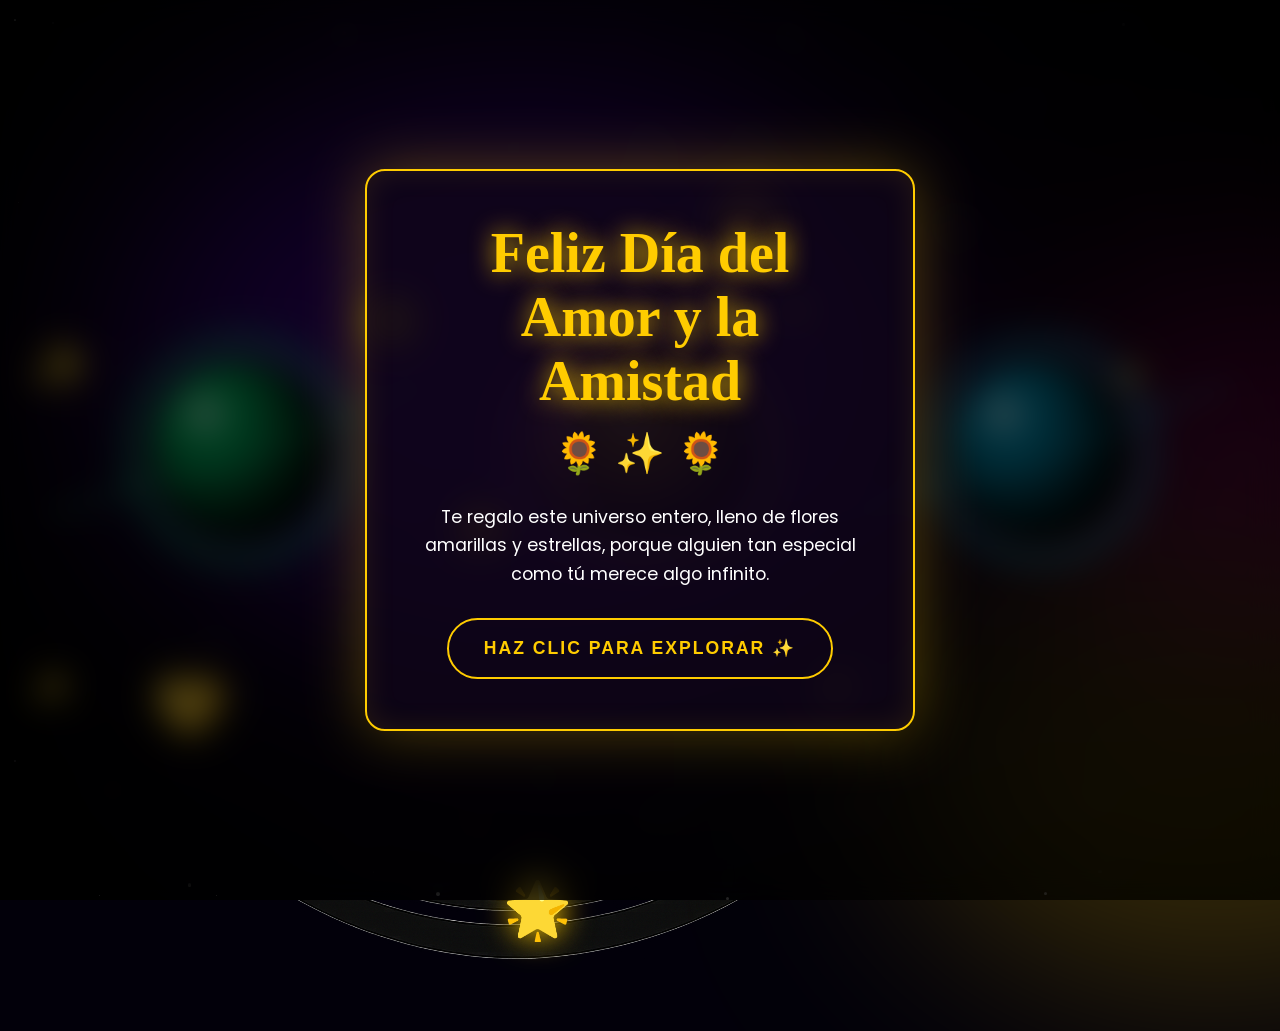
==== commit 03a00165: "Update index.html" ====
--- a/index.html
+++ b/index.html
@@ -8,6 +8,9 @@
     <link href="https://fonts.googleapis.com/css2?family=Great+Vibes&family=Poppins:wght@300;400;600&display=swap" rel="stylesheet">
 </head>
 <body>
+
+    <!-- LOGO DE FONDO (Se mantiene detrás de todo) -->
+    <img src="logo.png" alt="Logo de fondo" class="logo-fondo">
 
     <!-- Capa de Fondo Profundo (Nebulosas y Estrellas) -->
     <div id="fondo-profundo">
@@ -33,7 +36,7 @@
     <!-- Sistema Orbital 3D -->
     <div id="sistema-solar">
         <div id="orbita">
-            <!-- Los planetas se generan con JavaScript para calcular su posición 3D exacta -->
+            <!-- Los planetas se generan con JavaScript -->
         </div>
     </div>
 
--- a/style.css
+++ b/style.css
@@ -1,230 +1,160 @@
 * {
-    margin: 0;
-    padding: 0;
-    box-sizing: border-box;
-    font-family: 'Poppins', sans-serif;
-    user-select: none;
+    margin: 0; padding: 0; box-sizing: border-box;
+    font-family: 'Poppins', sans-serif; user-select: none;
 }
 
 body {
-    background: radial-gradient(circle at center, #1b0a2e 0%, #000000 100%);
+    background: #02000a;
     overflow: hidden;
-    height: 100vh;
-    width: 100vw;
-    color: white;
-    perspective: 1200px; /* Crea el efecto 3D */
+    height: 100vh; width: 100vw;
+    perspective: 1500px; /* Clave para el efecto 3D */
 }
 
-/* --- 1. PANTALLA DE INICIO --- */
-#start-screen {
-    position: absolute;
-    top: 0; left: 0; width: 100%; height: 100%;
-    background: rgba(0, 0, 0, 0.85);
-    backdrop-filter: blur(10px);
-    display: flex; justify-content: center; align-items: center;
-    z-index: 100;
-    transition: opacity 0.8s ease, visibility 0.8s;
+/* --- 1. FONDO PROFUNDO (Estrellas y Nebulosas) --- */
+#fondo-profundo {
+    position: absolute; top: 0; left: 0; width: 100%; height: 100%; z-index: 1;
+    background: radial-gradient(circle at 50% 50%, #0a0515 0%, #000000 100%);
 }
 
-#start-screen.oculto {
-    opacity: 0;
-    visibility: hidden;
+.nebulosa {
+    position: absolute; border-radius: 50%; filter: blur(100px);
+    opacity: 0.5; mix-blend-mode: screen;
+    animation: flotar-nebulosa 15s infinite alternate ease-in-out;
+}
+.nebulosa-1 { width: 60vw; height: 60vh; background: #6a00ff; top: 10%; left: 10%; }
+.nebulosa-2 { width: 50vw; height: 50vh; background: #ffcc00; top: 60%; left: 70%; opacity: 0.2; animation-delay: -5s; }
+.nebulosa-3 { width: 40vw; height: 40vh; background: #ff00aa; top: 30%; left: 80%; opacity: 0.3; animation-delay: -10s; }
+
+@keyframes flotar-nebulosa {
+    0% { transform: translate(0, 0) scale(1); }
+    100% { transform: translate(5vw, -5vh) scale(1.3); }
 }
 
+/* Estrellas titilantes */
+.estrella {
+    position: absolute; background: white; border-radius: 50%;
+    animation: titilar 3s infinite alternate;
+}
+@keyframes titilar { 0% { opacity: 0.1; transform: scale(0.8); } 100% { opacity: 1; transform: scale(1.2); } }
+
+/* --- 2. PANTALLA DE INICIO --- */
+#start-screen {
+    position: absolute; top: 0; left: 0; width: 100%; height: 100%;
+    background: rgba(0, 0, 0, 0.7); backdrop-filter: blur(15px);
+    display: flex; justify-content: center; align-items: center;
+    z-index: 100; transition: opacity 1s ease, visibility 1s;
+}
+#start-screen.oculto { opacity: 0; visibility: hidden; }
+
 .menu-panel {
-    background: rgba(20, 10, 30, 0.9);
-    border: 2px solid #ffcc00;
-    border-radius: 20px;
-    padding: 40px;
-    text-align: center;
-    max-width: 500px;
-    width: 90%;
-    box-shadow: 0 0 50px rgba(255, 204, 0, 0.3), inset 0 0 20px rgba(255, 204, 0, 0.1);
-    animation: flotar-menu 4s infinite ease-in-out;
+    background: rgba(15, 5, 25, 0.8); border: 2px solid #ffcc00;
+    border-radius: 20px; padding: 50px; text-align: center;
+    max-width: 550px; width: 90%;
+    box-shadow: 0 0 60px rgba(255, 204, 0, 0.3), inset 0 0 30px rgba(255, 204, 0, 0.1);
+    animation: flotar-menu 5s infinite ease-in-out;
+}
+@keyframes flotar-menu { 0%, 100% { transform: translateY(0); } 50% { transform: translateY(-15px); } }
+
+.menu-panel h1 {
+    font-family: 'Great Vibes', cursive; font-size: 3.5rem; color: #ffcc00;
+    margin-bottom: 10px; text-shadow: 0 0 25px rgba(255, 204, 0, 0.9);
+}
+.flores-decorativas { font-size: 2.5rem; margin-bottom: 20px; animation: brillar-flores 2s infinite alternate; }
+@keyframes brillar-flores { from { filter: drop-shadow(0 0 5px #ffcc00); } to { filter: drop-shadow(0 0 25px #ffcc00); } }
+
+.menu-panel p { color: #fff; font-size: 1.1rem; line-height: 1.6; margin-bottom: 30px; }
+
+#btn-explorar {
+    background: transparent; border: 2px solid #ffcc00; color: #ffcc00;
+    padding: 18px 35px; font-size: 1.1rem; font-weight: 600;
+    border-radius: 50px; cursor: pointer; transition: all 0.4s ease;
+    text-transform: uppercase; letter-spacing: 2px;
+}
+#btn-explorar:hover { background: #ffcc00; color: black; box-shadow: 0 0 40px #ffcc00; transform: scale(1.05); }
+
+/* --- 3. SISTEMA ORBITAL 3D --- */
+#sistema-solar {
+    position: absolute; top: 50%; left: 50%;
+    transform: translate(-50%, -50%);
+    width: 100%; height: 100%; display: flex; justify-content: center; align-items: center;
+    z-index: 10; cursor: grab;
+}
+#sistema-solar:active { cursor: grabbing; }
+
+#orbita {
+    position: relative; width: 0; height: 0;
+    transform-style: preserve-3d; transition: transform 0.1s linear;
 }
 
-@keyframes flotar-menu {
-    0%, 100% { transform: translateY(0); }
-    50% { transform: translateY(-10px); }
+/* --- PLANETAS 3D REALISTAS --- */
+.planeta-3d {
+    position: absolute; top: -90px; left: -90px; /* Centrar */
+    width: 180px; height: 180px; border-radius: 50%;
+    cursor: pointer; transition: all 0.3s ease;
+    transform-style: preserve-3d;
+    box-shadow: 0 0 50px rgba(255, 255, 255, 0.1);
 }
 
-.menu-panel h1 {
-    font-family: 'Great Vibes', cursive;
-    font-size: 3rem;
-    color: #ffcc00;
-    margin-bottom: 10px;
-    text-shadow: 0 0 20px rgba(255, 204, 0, 0.8);
+.planeta-3d:hover { box-shadow: 0 0 70px white; }
+
+/* Capa de la superficie (Textura y Sombra) */
+.superficie {
+    position: absolute; top: 0; left: 0; width: 100%; height: 100%;
+    border-radius: 50%;
+    box-shadow: inset -25px -25px 60px rgba(0,0,0,0.9); /* Sombra profunda */
+}
+/* Brillo especular (El reflejo del sol) */
+.superficie::before {
+    content: ''; position: absolute; top: 15%; left: 15%;
+    width: 30%; height: 30%; border-radius: 50%;
+    background: radial-gradient(circle, rgba(255,255,255,0.8) 0%, transparent 70%);
+    filter: blur(5px);
 }
 
-.flores-decorativas {
-    font-size: 2rem;
-    margin-bottom: 15px;
-    animation: brillar-flores 2s infinite alternate;
+/* Atmósfera brillante */
+.atmosfera {
+    position: absolute; top: -10px; left: -10px; right: -10px; bottom: -10px;
+    border-radius: 50%; border: 2px solid rgba(255, 255, 255, 0.15);
+    box-shadow: 0 0 30px rgba(255, 255, 255, 0.2), inset 0 0 30px rgba(255, 255, 255, 0.1);
+    animation: pulso-atmosfera 4s infinite alternate;
+}
+@keyframes pulso-atmosfera { 0% { opacity: 0.5; } 100% { opacity: 1; } }
+
+/* Anillos para algunos planetas */
+.anillo {
+    position: absolute; top: 50%; left: 50%;
+    width: 220%; height: 40px; border: 4px solid rgba(255, 255, 255, 0.3);
+    border-radius: 50%; transform: translate(-50%, -50%) rotateX(70deg) rotateY(-20deg);
+    box-shadow: 0 0 20px rgba(255, 255, 255, 0.2); pointer-events: none;
 }
 
-.menu-panel p {
-    color: #fff;
-    font-size: 1rem;
-    line-height: 1.6;
-    margin-bottom: 25px;
+/* --- 4. ELEMENTOS DE AMBIENTE (FLORES) --- */
+.flor-flotante {
+    position: absolute; font-size: 2rem;
+    filter: drop-shadow(0 0 15px #ffcc00);
+    animation: flotar-flor 8s infinite ease-in-out;
+    z-index: 5; pointer-events: none;
+}
+@keyframes flotar-flor {
+    0%, 100% { transform: translateY(0) rotate(0deg) scale(1); opacity: 0.7; }
+    50% { transform: translateY(-40px) rotate(20deg) scale(1.2); opacity: 1; }
 }
 
-#btn-explorar {
-    background: transparent;
-    border: 2px solid #ffcc00;
-    color: #ffcc00;
-    padding: 15px 30px;
-    font-size: 1.1rem;
-    font-family: 'Poppins', sans-serif;
-    border-radius: 50px;
-    cursor: pointer;
-    transition: all 0.3s ease;
-    text-transform: uppercase;
-    letter-spacing: 2px;
-    font-weight: 600;
+/* --- 5. MODAL --- */
+.modal {
+    display: none; position: fixed; top: 0; left: 0; width: 100%; height: 100%;
+    background-color: rgba(0, 0, 0, 0.85); backdrop-filter: blur(10px);
+    justify-content: center; align-items: center; z-index: 200; opacity: 0; transition: opacity 0.5s ease;
 }
-
-#btn-explorar:hover {
-    background: #ffcc00;
-    color: black;
-    box-shadow: 0 0 30px #ffcc00;
-    transform: scale(1.05);
+.modal.mostrar { display: flex; opacity: 1; }
+.modal-contenido {
+    background: rgba(20, 10, 30, 0.95); border: 2px solid #ffcc00;
+    border-radius: 20px; padding: 40px; max-width: 500px; width: 90%;
+    text-align: center; position: relative;
+    box-shadow: 0 0 50px rgba(255, 204, 0, 0.5); transform: scale(0.8); transition: transform 0.5s ease;
 }
-
-@keyframes brillar-flores { from { filter: drop-shadow(0 0 5px #ffcc00); } to { filter: drop-shadow(0 0 20px #ffcc00); } }
-
-/* --- 2. FONDO ESPACIAL (Flores y Naves) --- */
-#espacio-fondo {
-    position: absolute;
-    top: 0; left: 0; width: 100%; height: 100%;
-    z-index: 1;
-    pointer-events: none;
-}
-
-.flor {
-    position: absolute;
-    font-size: 1.5rem;
-    filter: drop-shadow(0 0 10px #ffcc00);
-    animation: flotar-flor 6s infinite ease-in-out;
-}
-
-@keyframes flotar-flor {
-    0%, 100% { transform: translateY(0) rotate(0deg); opacity: 0.8; }
-    50% { transform: translateY(-30px) rotate(15deg); opacity: 1; }
-}
-
-.nave-aleatoria, .alien-aleatorio {
-    position: absolute;
-    font-size: 2rem;
-    filter: drop-shadow(0 0 10px white);
-    z-index: 2;
-}
-
-.laser-random {
-    position: absolute;
-    height: 3px;
-    background: red;
-    box-shadow: 0 0 10px red;
-    transform-origin: left center;
-    z-index: 2;
-}
-
-.explosion-random {
-    position: absolute;
-    font-size: 3rem;
-    pointer-events: none;
-    animation: explotar-random 0.5s forwards;
-    z-index: 3;
-}
-
-@keyframes explotar-random {
-    0% { transform: scale(0); opacity: 1; }
-    100% { transform: scale(1.5); opacity: 0; }
-}
-
-/* --- 3. SISTEMA ORBITAL --- */
-#sistema-orbital {
-    position: absolute;
-    top: 50%; left: 50%;
-    transform: translate(-50%, -50%);
-    width: 100%; height: 100%;
-    display: flex; justify-content: center; align-items: center;
-    z-index: 10;
-    cursor: grab;
-}
-#sistema-orbital:active { cursor: grabbing; }
-
-#orbita {
-    position: relative;
-    width: 0; height: 0;
-    transform-style: preserve-3d;
-    transition: transform 0.1s linear;
-}
-
-.planeta {
-    position: absolute;
-    top: -75px; left: -75px; /* Centrar el planeta */
-    width: 150px; height: 150px;
-    border-radius: 50%;
-    cursor: pointer;
-    box-shadow: 0 0 40px rgba(255, 255, 255, 0.2);
-    transition: all 0.3s ease;
-    display: flex; justify-content: center; align-items: center;
-}
-
-.planeta:hover {
-    box-shadow: 0 0 60px white;
-    transform: scale(1.1) !important; /* Sobrescribe el 3D para hacer zoom */
-}
-
-.atmosfera {
-    width: 100%; height: 100%;
-    border-radius: 50%;
-    box-shadow: inset -15px -15px 30px rgba(0,0,0,0.8);
-    animation: rotar-planeta 20s infinite linear;
-}
-
-@keyframes rotar-planeta { 100% { transform: rotate(360deg); } }
-
-/* --- 4. VENTANA EMERGENTE (MODAL) --- */
-.modal {
-    display: none;
-    position: fixed;
-    top: 0; left: 0; width: 100%; height: 100%;
-    background-color: rgba(0, 0, 0, 0.8);
-    backdrop-filter: blur(5px);
-    justify-content: center; align-items: center;
-    z-index: 200;
-    opacity: 0;
-    transition: opacity 0.5s ease;
-}
-
-.modal.mostrar { display: flex; opacity: 1; }
-
-.modal-contenido {
-    background: rgba(30, 10, 50, 0.9);
-    border: 2px solid #ffcc00;
-    border-radius: 20px;
-    padding: 40px;
-    max-width: 500px;
-    width: 90%;
-    text-align: center;
-    position: relative;
-    box-shadow: 0 0 40px rgba(255, 204, 0, 0.5);
-    transform: scale(0.8);
-    transition: transform 0.5s ease;
-}
-
 .modal.mostrar .modal-contenido { transform: scale(1); }
-
-.modal-contenido h2 { color: #ffcc00; margin-bottom: 15px; font-size: 2rem; }
+.modal-contenido h2 { color: #ffcc00; margin-bottom: 15px; font-size: 2rem; text-shadow: 0 0 15px rgba(255,204,0,0.5); }
 .modal-contenido p { font-size: 1.1rem; line-height: 1.6; color: #e0e0e0; }
-
-.cerrar {
-    position: absolute;
-    top: 10px; right: 20px;
-    font-size: 30px; color: white; cursor: pointer;
-    transition: color 0.3s;
-}
-
+.cerrar { position: absolute; top: 10px; right: 20px; font-size: 30px; color: white; cursor: pointer; transition: color 0.3s; }
 .cerrar:hover { color: #ffcc00; }
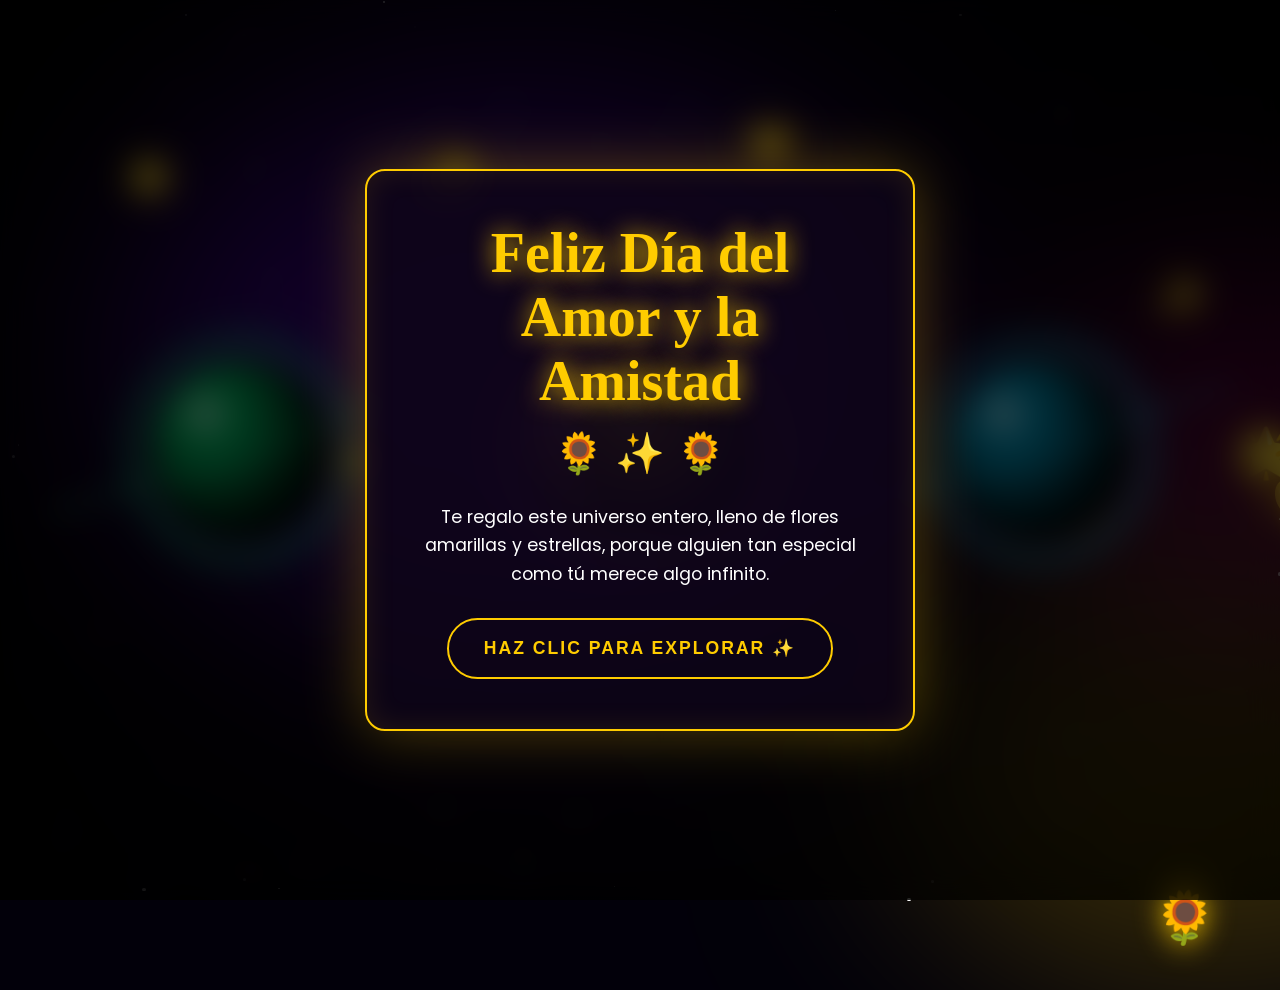
==== commit 01f12076: "Update index.html" ====
--- a/index.html
+++ b/index.html
@@ -9,7 +9,7 @@
 </head>
 <body>
 
-    <!-- LOGO DE FONDO (Se mantiene detrás de todo) -->
+    <!-- LOGO DE FONDO (Marca de agua) -->
     <img src="logo.png" alt="Logo de fondo" class="logo-fondo">
 
     <!-- Capa de Fondo Profundo (Nebulosas y Estrellas) -->
--- a/style.css
+++ b/style.css
@@ -8,6 +8,21 @@
     overflow: hidden;
     height: 100vh; width: 100vw;
     perspective: 1500px; /* Clave para el efecto 3D */
+}
+
+/* --- LOGO DE FONDO (Marca de Agua) --- */
+.logo-fondo {
+    position: absolute;
+    top: 50%;
+    left: 50%;
+    transform: translate(-50%, -50%);
+    width: 90vw;
+    max-width: 900px;
+    opacity: 0.08; /* Muy sutil, casi transparente */
+    z-index: 0; /* Detrás de todo */
+    pointer-events: none; /* No bloquea los clics ni el arrastre */
+    filter: grayscale(100%) brightness(0.5); /* Se ve gris y oscuro para integrarse al espacio */
+    object-fit: contain;
 }
 
 /* --- 1. FONDO PROFUNDO (Estrellas y Nebulosas) --- */
@@ -30,7 +45,6 @@
     100% { transform: translate(5vw, -5vh) scale(1.3); }
 }
 
-/* Estrellas titilantes */
 .estrella {
     position: absolute; background: white; border-radius: 50%;
     animation: titilar 3s infinite alternate;
@@ -47,11 +61,12 @@
 #start-screen.oculto { opacity: 0; visibility: hidden; }
 
 .menu-panel {
-    background: rgba(15, 5, 25, 0.8); border: 2px solid #ffcc00;
+    background: rgba(15, 5, 25, 0.85); border: 2px solid #ffcc00;
     border-radius: 20px; padding: 50px; text-align: center;
     max-width: 550px; width: 90%;
     box-shadow: 0 0 60px rgba(255, 204, 0, 0.3), inset 0 0 30px rgba(255, 204, 0, 0.1);
     animation: flotar-menu 5s infinite ease-in-out;
+    position: relative; z-index: 101;
 }
 @keyframes flotar-menu { 0%, 100% { transform: translateY(0); } 50% { transform: translateY(-15px); } }
 
@@ -86,24 +101,21 @@
     transform-style: preserve-3d; transition: transform 0.1s linear;
 }
 
-/* --- PLANETAS 3D REALISTAS --- */
+/* --- PLANETAS 3D --- */
 .planeta-3d {
-    position: absolute; top: -90px; left: -90px; /* Centrar */
+    position: absolute; top: -90px; left: -90px;
     width: 180px; height: 180px; border-radius: 50%;
     cursor: pointer; transition: all 0.3s ease;
     transform-style: preserve-3d;
     box-shadow: 0 0 50px rgba(255, 255, 255, 0.1);
 }
-
 .planeta-3d:hover { box-shadow: 0 0 70px white; }
 
-/* Capa de la superficie (Textura y Sombra) */
 .superficie {
     position: absolute; top: 0; left: 0; width: 100%; height: 100%;
     border-radius: 50%;
-    box-shadow: inset -25px -25px 60px rgba(0,0,0,0.9); /* Sombra profunda */
+    box-shadow: inset -25px -25px 60px rgba(0,0,0,0.9);
 }
-/* Brillo especular (El reflejo del sol) */
 .superficie::before {
     content: ''; position: absolute; top: 15%; left: 15%;
     width: 30%; height: 30%; border-radius: 50%;
@@ -111,7 +123,6 @@
     filter: blur(5px);
 }
 
-/* Atmósfera brillante */
 .atmosfera {
     position: absolute; top: -10px; left: -10px; right: -10px; bottom: -10px;
     border-radius: 50%; border: 2px solid rgba(255, 255, 255, 0.15);
@@ -120,7 +131,6 @@
 }
 @keyframes pulso-atmosfera { 0% { opacity: 0.5; } 100% { opacity: 1; } }
 
-/* Anillos para algunos planetas */
 .anillo {
     position: absolute; top: 50%; left: 50%;
     width: 220%; height: 40px; border: 4px solid rgba(255, 255, 255, 0.3);
@@ -128,7 +138,7 @@
     box-shadow: 0 0 20px rgba(255, 255, 255, 0.2); pointer-events: none;
 }
 
-/* --- 4. ELEMENTOS DE AMBIENTE (FLORES) --- */
+/* --- 4. AMBIENTE (FLORES) --- */
 .flor-flotante {
     position: absolute; font-size: 2rem;
     filter: drop-shadow(0 0 15px #ffcc00);
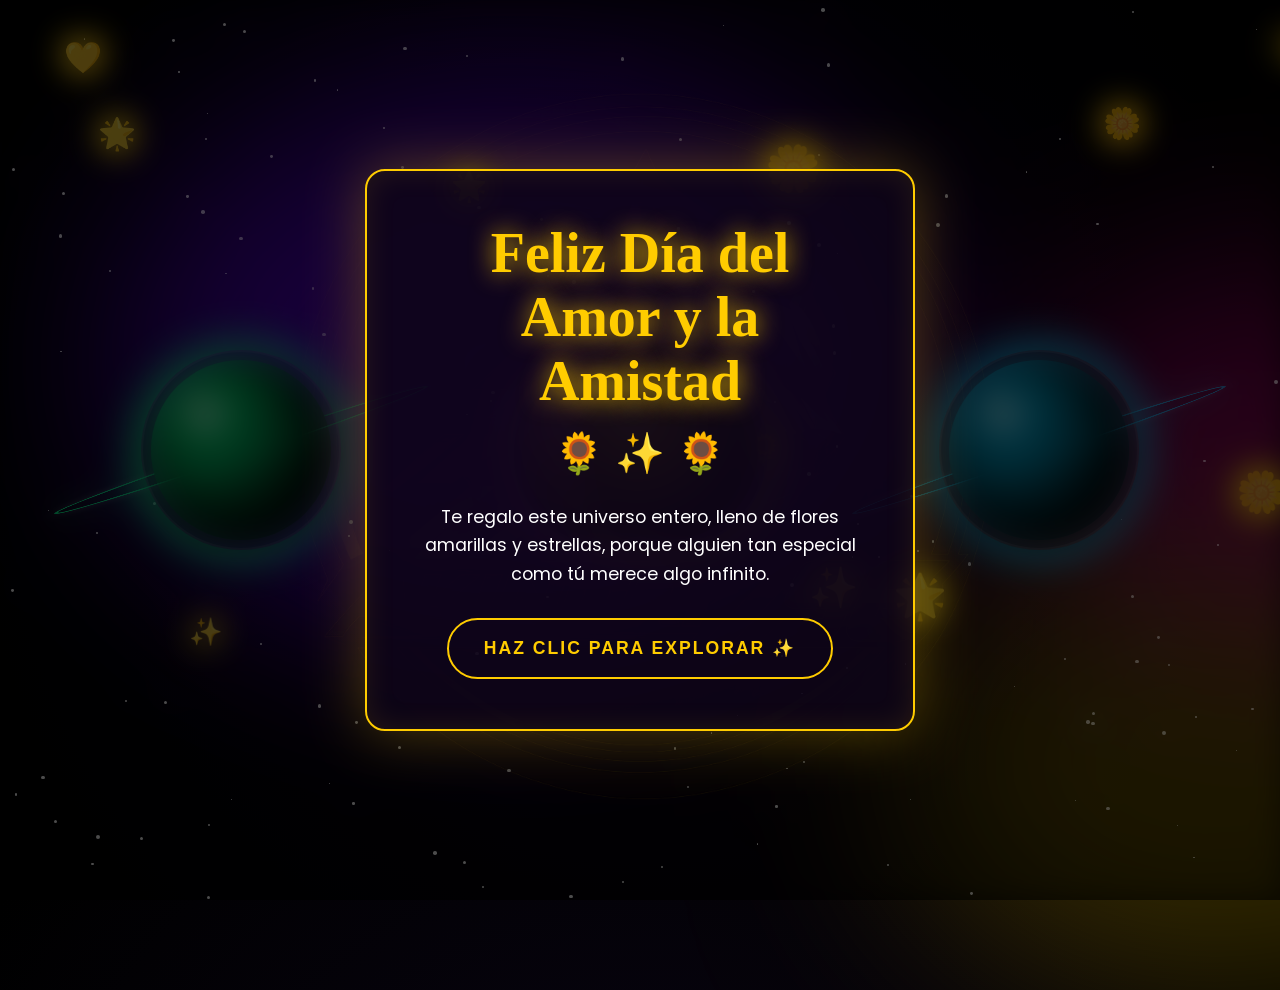
==== commit f809b933: "Update index.html" ====
--- a/index.html
+++ b/index.html
@@ -8,6 +8,11 @@
     <link href="https://fonts.googleapis.com/css2?family=Great+Vibes&family=Poppins:wght@300;400;600&display=swap" rel="stylesheet">
 </head>
 <body>
+
+    <!-- MÚSICA DE FONDO (Ahora es Amarillas.mp3) -->
+    <audio id="musicaFondo" loop>
+        <source src="Amarillas.mp3" type="audio/mpeg">
+    </audio>
 
     <!-- LOGO DE FONDO (Marca de agua) -->
     <img src="logo.png" alt="Logo de fondo" class="logo-fondo">
--- a/style.css
+++ b/style.css
@@ -4,31 +4,34 @@
 }
 
 body {
-    background: #02000a;
+    background: radial-gradient(circle at 50% 50%, #0a0515 0%, #000000 100%);
     overflow: hidden;
     height: 100vh; width: 100vw;
     perspective: 1500px; /* Clave para el efecto 3D */
 }
 
-/* --- LOGO DE FONDO (Marca de Agua) --- */
+/* --- LOGO DE FONDO (Marca de Agua Dorada) --- */
 .logo-fondo {
     position: absolute;
     top: 50%;
     left: 50%;
     transform: translate(-50%, -50%);
-    width: 90vw;
-    max-width: 900px;
-    opacity: 0.08; /* Muy sutil, casi transparente */
-    z-index: 0; /* Detrás de todo */
-    pointer-events: none; /* No bloquea los clics ni el arrastre */
-    filter: grayscale(100%) brightness(0.5); /* Se ve gris y oscuro para integrarse al espacio */
+    width: 80vw;
+    max-width: 800px;
+    opacity: 0.15; /* Qué tan visible es (0.1 a 0.3) */
+    z-index: 1; /* Detrás de las estrellas, delante del fondo negro */
+    pointer-events: none; /* No bloquea los clics */
+    /* Convierte el logo en un tono dorado brillante */
+    filter: sepia(100%) saturate(500%) hue-rotate(5deg) brightness(1.5);
     object-fit: contain;
+    mix-blend-mode: screen; /* Efecto de luz */
 }
 
 /* --- 1. FONDO PROFUNDO (Estrellas y Nebulosas) --- */
 #fondo-profundo {
-    position: absolute; top: 0; left: 0; width: 100%; height: 100%; z-index: 1;
-    background: radial-gradient(circle at 50% 50%, #0a0515 0%, #000000 100%);
+    position: absolute; top: 0; left: 0; width: 100%; height: 100%; 
+    z-index: 2; /* Encima del logo */
+    background: transparent;
 }
 
 .nebulosa {
